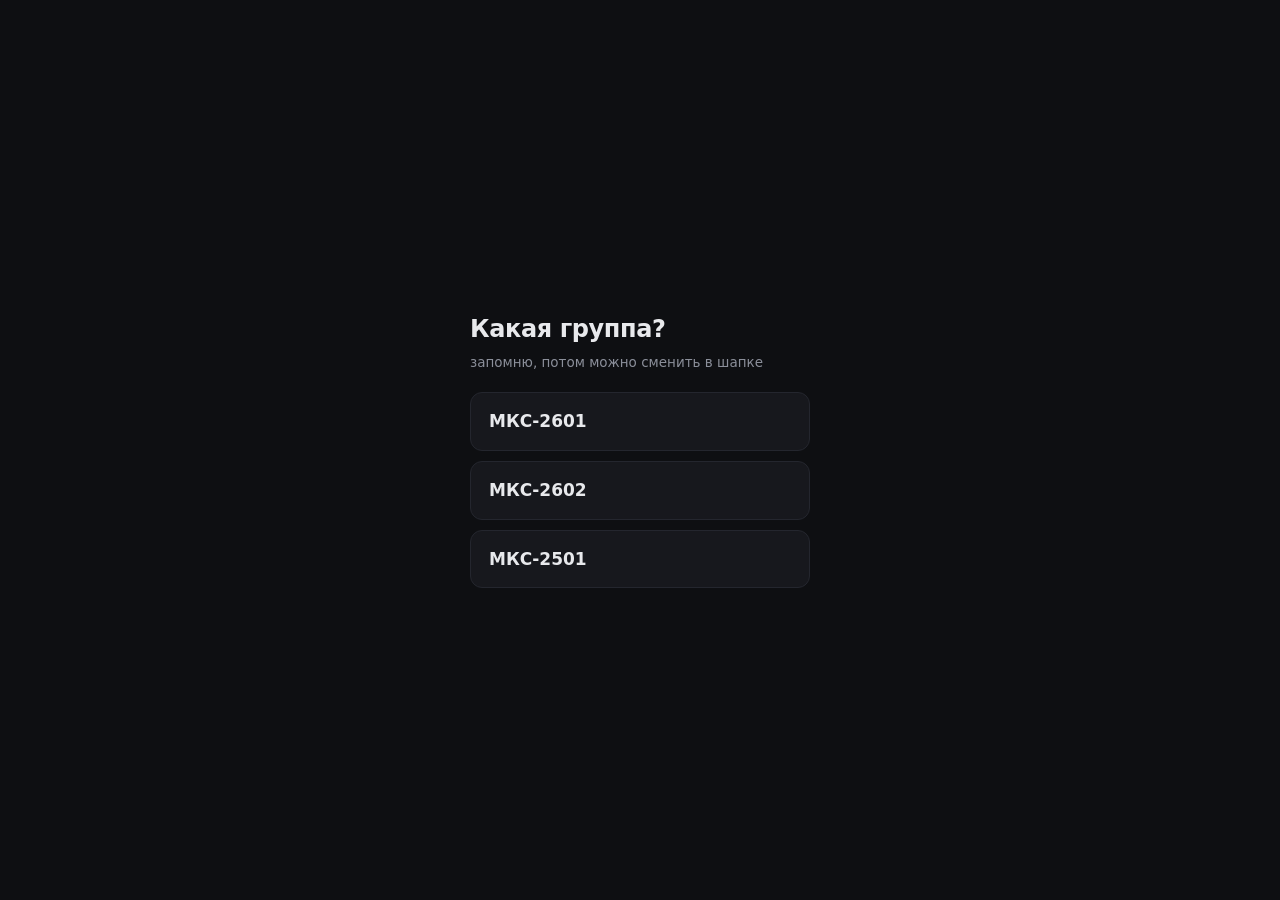
==== public/index.html @ 06c10c09 "feat: Add AITU schedule site with corpus maps and group data Static schedule viewer for Astana IT Un" ====
<!doctype html>
<html lang="ru">
<head>
<meta charset="utf-8">
<meta name="viewport" content="width=device-width, initial-scale=1, viewport-fit=cover">
<title>Расписание</title>
<link rel="stylesheet" href="style.css">
</head>
<body>

<div class="gate" id="gate" hidden>
  <div class="gate__box">
    <h1 class="gate__title">Какая группа?</h1>
    <p class="gate__sub">запомню, потом можно сменить в шапке</p>
    <div class="gate__list" id="gateList"></div>
  </div>
</div>

<header class="head">
  <div class="head__row">
    <div>
      <h1 class="head__title" id="title">Расписание</h1>
      <p class="head__sub" id="subtitle"></p>
    </div>
    <div class="head__actions">
      <select class="head__group" id="groupPick" title="Группа" hidden></select>
      <button class="head__btn" id="viewToggle" title="Сетка или список">список</button>
      <button class="head__btn" id="ics" title="Скачать .ics для Google Календаря">календарь</button>
      <button class="head__btn" id="openMap" title="Карта корпуса">карта</button>
    </div>
  </div>
  <p class="head__meta" id="meta"></p>
</header>

<div class="now" id="now" hidden></div>

<nav class="days" id="days"></nav>

<main class="list" id="list"></main>
<main class="grid" id="grid" hidden></main>

<div class="det" id="det" hidden>
  <div class="det__card">
    <div class="det__when" id="detWhen"></div>
    <h2 class="det__name" id="detName"></h2>
    <p class="det__meta" id="detMeta"></p>
    <div class="det__actions">
      <button class="head__btn" id="detMap" hidden>показать на карте</button>
      <button class="head__btn" id="detClose">закрыть</button>
    </div>
  </div>
</div>

<footer class="foot">
  <span id="footNote"></span>
  <span id="footLinks"><a href="https://yuujiso.github.io/aitumap/" target="_blank" rel="noopener">карта</a></span>
</footer>

<div class="sheet" id="sheet" hidden>
  <div class="sheet__bar">
    <div class="sheet__room" id="sheetRoom">—</div>
    <button class="sheet__close" id="closeMap" title="Закрыть">×</button>
  </div>
  <div class="sheet__segs">
    <div class="segs" id="blocks"></div>
    <div class="segs" id="floors"></div>
  </div>
  <div class="sheet__map" id="mapHost"></div>
  <div class="sheet__hint" id="mapHint">колесо — зум, перетаскивание — сдвиг, двойной клик — сброс</div>
</div>

<script type="module" src="app.js"></script>
</body>
</html>
---- public/style.css ----
:root {
  --bg: #0e0f12;
  --card: #17181d;
  --card-hi: #1d1f26;
  --line: #24262e;
  --text: #e8e9ec;
  --dim: #8b8f9a;
  --blue: #4c8dff;
  --blue-bg: #16233d;
  --green: #35c07f;
  --green-bg: #10291f;
  --accent: #ffb057;
}

* { box-sizing: border-box; }

html, body {
  margin: 0;
  background: var(--bg);
  color: var(--text);
  font: 15px/1.45 -apple-system, "Segoe UI", Roboto, Inter, system-ui, sans-serif;
  -webkit-font-smoothing: antialiased;
}
body { padding-bottom: 40px; }

.head { padding: 22px 18px 14px; max-width: 760px; margin: 0 auto; }
.head__row { display: flex; align-items: flex-start; justify-content: space-between; gap: 12px; }
.head__title { margin: 0; font-size: 26px; font-weight: 650; letter-spacing: -0.4px; }
.head__sub { margin: 2px 0 0; color: var(--dim); font-size: 14px; }
.head__meta { margin: 12px 0 0; color: #6d717c; font-size: 12.5px; }
.head__map {
  flex: none;
  background: var(--card); color: var(--text);
  border: 1px solid var(--line); border-radius: 10px;
  padding: 8px 14px; font: inherit; font-size: 13px; cursor: pointer;
}
.head__map:hover { background: var(--card-hi); }

.now {
  max-width: 760px; margin: 0 auto 4px; padding: 10px 14px;
  background: linear-gradient(90deg, rgba(255,176,87,.13), rgba(255,176,87,.03));
  border-left: 2px solid var(--accent);
  color: #f0d5b4; font-size: 13.5px;
}
.now b { color: #fff; font-weight: 600; }

.days {
  position: sticky; top: 0; z-index: 5;
  display: flex; gap: 6px; padding: 12px 18px; overflow-x: auto;
  background: rgba(14,15,18,.92); backdrop-filter: blur(10px);
  border-bottom: 1px solid var(--line);
  max-width: 760px; margin: 0 auto; scrollbar-width: none;
}
.days::-webkit-scrollbar { display: none; }
.day {
  flex: none; border: 1px solid var(--line); background: transparent;
  color: var(--dim); border-radius: 9px; padding: 7px 14px;
  font: inherit; font-size: 13.5px; cursor: pointer; position: relative;
}
.day:hover { color: var(--text); }
.day.is-active { background: var(--text); color: #0e0f12; border-color: var(--text); font-weight: 600; }
.day.is-today::after {
  content: ""; position: absolute; top: 5px; right: 6px;
  width: 5px; height: 5px; border-radius: 50%; background: var(--accent);
}
.day.is-active.is-today::after { background: #0e0f12; }

.list { max-width: 760px; margin: 0 auto; padding: 14px 18px 0; }

.lesson {
  display: grid; grid-template-columns: 58px 1fr; gap: 14px;
  padding: 14px 0; border-bottom: 1px solid var(--line);
}
.lesson:last-child { border-bottom: 0; }
.lesson.is-now .lesson__body { box-shadow: -14px 0 0 -12px var(--accent); }
.lesson__time { padding-top: 2px; }
.lesson__from { font-size: 16px; font-variant-numeric: tabular-nums; }
.lesson__to { font-size: 12.5px; color: #6d717c; font-variant-numeric: tabular-nums; }
.lesson__body { background: var(--card); border: 1px solid var(--line); border-radius: 12px; padding: 12px 14px; }
.lesson__top { display: flex; align-items: center; gap: 10px; justify-content: space-between; }
.lesson__code { color: #6d717c; font-size: 12px; overflow: hidden; text-overflow: ellipsis; white-space: nowrap; }
.lesson__name { margin: 6px 0 8px; font-size: 15.5px; font-weight: 550; line-height: 1.3; }
.lesson__meta { display: flex; flex-wrap: wrap; gap: 4px 16px; color: var(--dim); font-size: 12.5px; }

.chip { flex: none; border: 0; font: inherit; font-size: 12.5px; border-radius: 7px; padding: 4px 9px; white-space: nowrap; }
.chip--room { background: var(--blue-bg); color: var(--blue); cursor: pointer; }
.chip--room:hover { background: #1c2c4d; }
.chip--online { background: var(--green-bg); color: var(--green); }

.empty { color: var(--dim); padding: 30px 0; text-align: center; }

.foot {
  max-width: 760px; margin: 26px auto 0; padding: 0 18px;
  display: flex; justify-content: space-between; gap: 12px;
  color: #5c6069; font-size: 12px;
}
.foot a { color: #5c6069; }

/* ---------------------------- map sheet ---------------------------- */

.sheet { position: fixed; inset: 0; z-index: 20; background: #0b0c0f; display: flex; flex-direction: column; }
.sheet[hidden] { display: none; }

.sheet__bar { display: flex; align-items: center; gap: 12px; padding: 12px 16px 8px; }
.sheet__room { font-size: 15px; font-weight: 600; color: var(--blue); font-variant-numeric: tabular-nums; }
.sheet__close {
  margin-left: auto; border: 0; background: transparent; color: var(--dim);
  font-size: 26px; line-height: 1; cursor: pointer; padding: 0 4px;
}
.sheet__close:hover { color: var(--text); }

.sheet__segs {
  display: flex; gap: 10px; flex-wrap: wrap;
  padding: 0 16px 12px; border-bottom: 1px solid var(--line);
}
.segs { display: flex; gap: 4px; background: #131419; border: 1px solid var(--line); border-radius: 10px; padding: 3px; }
.seg {
  border: 0; background: transparent; color: var(--dim);
  border-radius: 7px; padding: 6px 11px; font: inherit; font-size: 13px; cursor: pointer; white-space: nowrap;
}
.seg:hover { color: var(--text); }
.seg.is-active { background: var(--text); color: #0b0c0f; font-weight: 600; }

.sheet__map { flex: 1; min-height: 0; overflow: hidden; touch-action: none; }
.sheet__map svg { width: 100%; height: 100%; display: block; cursor: grab; }
.sheet__map svg.is-panning { cursor: grabbing; }
.sheet__hint { padding: 9px 16px; color: #5c6069; font-size: 11.5px; border-top: 1px solid var(--line); }

/* ----------------------------- svg theme ----------------------------- */

.sheet__map svg > path { fill: #101116; }
.map-bg, .bg { fill: #15161b; stroke: #2b2e37; stroke-width: .8; }

.map-groups-walls polyline, .map-groups-walls path,
.map-groups-walls polygon, .map-groups-walls rect, .map-groups-walls line {
  fill: #1b1d23; stroke: #33363f; stroke-width: .5;
}
.map-groups-rooms polyline, .map-groups-rooms polygon, .map-groups-rooms line,
.map-groups-rooms-vk polyline, .map-groups-rooms-vk polygon {
  fill: #1e2027; stroke: #3a3e49; stroke-width: .6;
}
.map-groups-rooms path, .map-groups-rooms-vk path { fill: #8b909c; stroke: none; }

.map-groups-techs polyline, .map-groups-techs polygon,
.map-groups-wcs polyline, .map-groups-wcs polygon,
.map-groups-escapes polyline, .map-groups-escapes polygon,
.map-groups-gym polyline, .map-groups-gym polygon,
.map-groups-stairs polyline, .map-groups-stairs polygon,
.map-groups-stairs-fill polyline, .map-groups-stairs-fill polygon,
.map-groups-coworking-atameken polyline, .map-groups-coworking-atameken polygon {
  fill: #16181d; stroke: #2b2e37; stroke-width: .5;
}
.map-groups-techs path, .map-groups-wcs path, .map-groups-escapes path,
.map-groups-gym path, .map-groups-coworking-atameken path { fill: #4a4e58; }
.map-groups-gym-pole path, .map-groups-gym-pole polygon, .map-groups-gym-pole line {
  fill: none; stroke: #2b2e37; stroke-width: .6;
}
.map-groups-void polyline, .map-groups-void polygon, .map-groups-void path,
.map-groups-void rect, .map-groups-void line {
  fill: #0b0c0f; stroke: #24262e; stroke-width: .5;
}
.map-groups-wcs-icon path:nth-child(1),
.map-groups-techs-icon path:nth-child(1) { fill: #2a3d5c; }
.map-groups-escapes-icon path:nth-child(1) { fill: #1e4033; }
.map-groups-wcs-icon path:nth-child(2),
.map-groups-techs-icon path:nth-child(2),
.map-groups-escapes-icon path:nth-child(2) { fill: #9aa0ac; }
.map-groups-stairs g path:nth-child(1),
.map-groups-stairs-fill g path:nth-child(1) { fill: #2a3d5c; }
.map-groups-stairs g path:nth-child(2),
.map-groups-stairs-fill g path:nth-child(2) { fill: #9aa0ac; }

.map-label, .map-label-huge, .label, .label-huge, .label-white { fill: #3d414a; stroke: none; }

[data-name].is-target polyline,
[data-name].is-target polygon { fill: var(--blue); stroke: #9dc0ff; stroke-width: 1.2; }
[data-name].is-target path { fill: #fff; }

/* pin */
.pin { pointer-events: none; }
.pin__body { fill: var(--accent); stroke: #6b3d05; stroke-width: .7; }
.pin__dot { fill: #2a1a05; }
.pin__pulse { fill: var(--accent); opacity: .35; transform-origin: 0 0; animation: pulse 1.8s ease-out infinite; }
@keyframes pulse {
  0% { transform: scale(.5); opacity: .5; }
  70% { transform: scale(2.6); opacity: 0; }
  100% { transform: scale(2.6); opacity: 0; }
}
@media (prefers-reduced-motion: reduce) { .pin__pulse { animation: none; } }

@media (max-width: 520px) {
  .lesson { grid-template-columns: 50px 1fr; gap: 10px; }
  .head__title { font-size: 22px; }
}

/* --------------------------- header actions --------------------------- */

.head__actions {
  display: flex; align-items: center; gap: 8px;
  flex-wrap: wrap; justify-content: flex-end; min-width: 0;
}
.head__btn {
  background: var(--card); color: var(--text); text-decoration: none;
  border: 1px solid var(--line); border-radius: 10px;
  padding: 8px 14px; font: inherit; font-size: 13px; cursor: pointer;
}
.head__btn:hover { background: var(--card-hi); }
.head__group {
  background: var(--card); color: var(--text);
  border: 1px solid var(--line); border-radius: 10px;
  padding: 8px 10px; font: inherit; font-size: 13px; cursor: pointer;
}

/* ------------------------------- admin ------------------------------- */

.admin .head__meta code { color: var(--dim); }
.adm { max-width: 1180px; margin: 0 auto; padding: 0 18px 60px; }
.adm__bar {
  position: sticky; top: 0; z-index: 4;
  display: flex; align-items: center; gap: 8px; flex-wrap: wrap;
  padding: 12px 0; margin-bottom: 8px;
  background: rgba(14,15,18,.94); backdrop-filter: blur(10px);
  border-bottom: 1px solid var(--line);
}
.adm__spacer { flex: 1; }
.adm__select {
  background: var(--card); color: var(--text); border: 1px solid var(--line);
  border-radius: 10px; padding: 8px 10px; font: inherit; font-size: 13px; min-width: 190px;
}
.adm__danger { color: #ff8f8f; }
.adm__dirty { color: var(--accent); font-size: 12.5px; }

.adm__grid { display: grid; grid-template-columns: repeat(auto-fit, minmax(230px, 1fr)); gap: 10px; margin: 10px 0; }
.adm__field { display: flex; flex-direction: column; gap: 4px; font-size: 12px; color: var(--dim); }
.adm__field input, .adm__row input {
  background: var(--card); color: var(--text); border: 1px solid var(--line);
  border-radius: 8px; padding: 8px 10px; font: inherit; font-size: 13.5px; min-width: 0;
}
.adm__field input:focus, .adm__row input:focus { outline: 1px solid var(--blue); border-color: var(--blue); }
.adm__check { display: inline-flex; align-items: center; gap: 7px; color: var(--dim); font-size: 13px; margin: 6px 0 14px; }
.adm__check--tight { margin: 0; white-space: nowrap; }

.adm__day { border-top: 1px solid var(--line); padding: 14px 0; }
.adm__h2 { margin: 0 0 10px; font-size: 15px; font-weight: 600; }
.adm__count { color: var(--dim); font-weight: 400; font-size: 13px; }
.adm__row { display: flex; gap: 6px; align-items: center; margin-bottom: 6px; flex-wrap: nowrap; }
.adm__row input { min-width: 0; }
.adm__t { width: 68px; flex: 0 0 68px; font-variant-numeric: tabular-nums; }
.adm__room { width: 118px; flex: 0 0 118px; font-variant-numeric: tabular-nums; }
.adm__grow { flex: 1 1 200px; }
.adm__row > input:not(.adm__t):not(.adm__room):not(.adm__grow) { flex: 1 1 130px; }
.adm__row input:disabled { opacity: .4; }
@media (max-width: 900px) { .adm__row { flex-wrap: wrap; } }
.adm__x {
  border: 1px solid var(--line); background: transparent; color: var(--dim);
  border-radius: 8px; width: 32px; height: 34px; font-size: 18px; line-height: 1; cursor: pointer; flex: none;
}
.adm__x:hover { color: #ff8f8f; border-color: #4a2b2b; }

.adm__out { border-top: 1px solid var(--line); padding-top: 16px; margin-top: 10px; }
.adm__note { color: var(--dim); font-size: 12.5px; margin: 0 0 10px; }
.adm__out summary { cursor: pointer; color: var(--dim); font-size: 13px; padding: 6px 0; }
.adm__pre {
  background: #101116; border: 1px solid var(--line); border-radius: 10px;
  padding: 12px; overflow: auto; max-height: 320px;
  font: 12px/1.5 ui-monospace, SFMono-Regular, Consolas, monospace; color: #9aa0ac;
}

/* --------------------------- group gate --------------------------- */

.gate {
  position: fixed; inset: 0; z-index: 30;
  display: flex; align-items: center; justify-content: center;
  padding: 24px; background: var(--bg);
}
.gate[hidden] { display: none; }
.gate__box { width: 100%; max-width: 340px; }
.gate__title { margin: 0; font-size: 24px; font-weight: 650; letter-spacing: -0.4px; }
.gate__sub { margin: 6px 0 20px; color: var(--dim); font-size: 13.5px; }
.gate__list { display: flex; flex-direction: column; gap: 10px; }
.gate__pick {
  background: var(--card); color: var(--text);
  border: 1px solid var(--line); border-radius: 12px;
  padding: 16px 18px; font: inherit; font-size: 17px; font-weight: 550;
  text-align: left; cursor: pointer;
}
.gate__pick:hover { background: var(--card-hi); border-color: #33363f; }
.gate__pick:active { transform: translateY(1px); }

/* ------------------------------- 404 ------------------------------- */

.nf {
  min-height: 100dvh; margin: 0; padding: 24px;
  display: flex; align-items: center; justify-content: center;
}
.nf__box { width: 100%; max-width: 380px; text-align: center; }
.nf__code {
  margin: 0; font-size: 34px; font-weight: 650; letter-spacing: -0.6px;
  color: var(--blue); font-variant-numeric: tabular-nums;
}
.nf__sub { margin: 8px 0 26px; color: var(--dim); font-size: 14px; }
.nf__map { width: 100%; height: auto; display: block; }
.nf__blocks rect { fill: #1e2027; stroke: #3a3e49; stroke-width: 1; }
.nf__labels text {
  fill: #6d717c; font: 600 15px/1 -apple-system, "Segoe UI", Roboto, sans-serif;
  text-anchor: middle; letter-spacing: .5px;
}
.nf__ghost { fill: none; stroke: #3a3e49; stroke-width: 1.2; stroke-dasharray: 5 5; opacity: .8; }
.nf__ghostLabel {
  fill: #454952; font: 600 14px/1 -apple-system, "Segoe UI", Roboto, sans-serif;
  text-anchor: middle; letter-spacing: .5px;
}
.nf__note { margin: 14px 0 26px; color: #5c6069; font-size: 12.5px; }
.nf__back {
  display: inline-block; color: var(--text); text-decoration: none;
  background: var(--card); border: 1px solid var(--line); border-radius: 10px;
  padding: 10px 18px; font-size: 14px;
}
.nf__back:hover { background: var(--card-hi); }

/* ------------------------------ touch ------------------------------ */

/* Fingers need about 44px. The sheet controls were sized for a mouse. */
.sheet__close { width: 44px; height: 44px; display: grid; place-items: center; }
.seg { min-height: 38px; }
.day { min-height: 38px; }

@media (max-width: 560px) {
  /* The actions row does not fit beside the title at 375px, so give it its
     own line instead of letting it push the document 36px wide. */
  .head__row { flex-wrap: wrap; }
  .head__actions { width: 100%; justify-content: flex-start; }
  .head__group { flex: 1 1 auto; }

  .chip { padding: 7px 11px; }
  .sheet__segs { gap: 8px; }
  .seg { padding: 8px 12px; }
  .sheet__hint { font-size: 11px; padding: 8px 16px; }
}

/* ------------------------------- grid ------------------------------- */

.grid {
  max-width: 760px;
  margin: 0 auto;
  padding: 12px 12px 0;
  display: grid;
  grid-template-columns: 42px repeat(6, minmax(0, 1fr));
  grid-auto-rows: 52px;
  gap: 3px;
}
.grid[hidden] { display: none; }

.g__corner { grid-row: 1; }
.g__day {
  display: grid; place-items: center;
  font-size: 13px; font-weight: 600; color: var(--dim);
  border-bottom: 1px solid var(--line);
  position: sticky; top: 0; z-index: 2;
  background: var(--bg);
}
.g__day.is-today { color: var(--accent); }
.g__time {
  display: grid; place-items: start center;
  padding-top: 3px;
  font-size: 11.5px; color: #6d717c;
  font-variant-numeric: tabular-nums;
}

.g__cell {
  display: flex; flex-direction: column; justify-content: center; gap: 3px;
  border: 0; border-left: 2px solid var(--blue);
  background: var(--blue-bg); color: var(--text);
  border-radius: 8px; padding: 6px 7px;
  font: inherit; text-align: left; cursor: pointer; overflow: hidden;
}
.g__cell:hover { filter: brightness(1.25); }
.g__cell.is-online { border-left-color: var(--green); background: var(--green-bg); }
.g__cell.is-now { outline: 2px solid var(--accent); outline-offset: -2px; }
.g__abbr {
  font-size: 12.5px; font-weight: 600; line-height: 1.15;
  overflow: hidden; text-overflow: ellipsis; white-space: nowrap;
}
.g__room {
  font-size: 10.5px; color: var(--blue); font-variant-numeric: tabular-nums;
  overflow: hidden; text-overflow: ellipsis; white-space: nowrap;
}
.g__cell.is-online .g__room { color: var(--green); }

@media (max-width: 560px) {
  .grid { grid-template-columns: 34px repeat(6, minmax(0, 1fr)); gap: 2px; padding: 10px 8px 0; grid-auto-rows: 50px; }
  .g__abbr { font-size: 11px; }
  .g__room { font-size: 9.5px; }
  .g__cell { padding: 5px; border-radius: 6px; }
  .g__time { font-size: 10px; }
}

/* ------------------------------ detail ------------------------------ */

.det {
  position: fixed; inset: 0; z-index: 25;
  display: flex; align-items: flex-end; justify-content: center;
  background: rgba(0,0,0,.55); padding: 16px;
}
.det[hidden] { display: none; }
.det__card {
  width: 100%; max-width: 420px;
  background: var(--card); border: 1px solid var(--line);
  border-radius: 14px; padding: 18px;
}
.det__when { color: var(--dim); font-size: 13px; font-variant-numeric: tabular-nums; }
.det__name { margin: 4px 0 8px; font-size: 18px; font-weight: 600; line-height: 1.25; }
.det__meta { margin: 0 0 16px; color: var(--dim); font-size: 13px; }
.det__actions { display: flex; gap: 8px; }
.det__actions .head__btn { flex: 1; min-height: 42px; }
@media (min-width: 561px) { .det { align-items: center; } }

/* display:flex beats the hidden attribute, same trap as the map sheet. */
.days[hidden] { display: none; }

@media (max-width: 560px) {
  /* The grid is the point of the screen; the header should not eat a third
     of it. Year and building move into the tooltip. */
  .head { padding: 16px 18px 10px; }
  .head__meta { margin-top: 9px; font-size: 12px; }
  .head__title { font-size: 20px; }
  .head__sub { font-size: 12.5px; }
  .head__btn { padding: 7px 11px; font-size: 12.5px; }
  .head__group { padding: 7px 8px; font-size: 12.5px; }
  .grid { grid-auto-rows: 48px; }
}

/* A room in another building has no floor plan: no map affordance. */
.chip--far { background: transparent; color: var(--dim); border: 1px dashed var(--line); }
.g__cell.is-far { opacity: .78; }
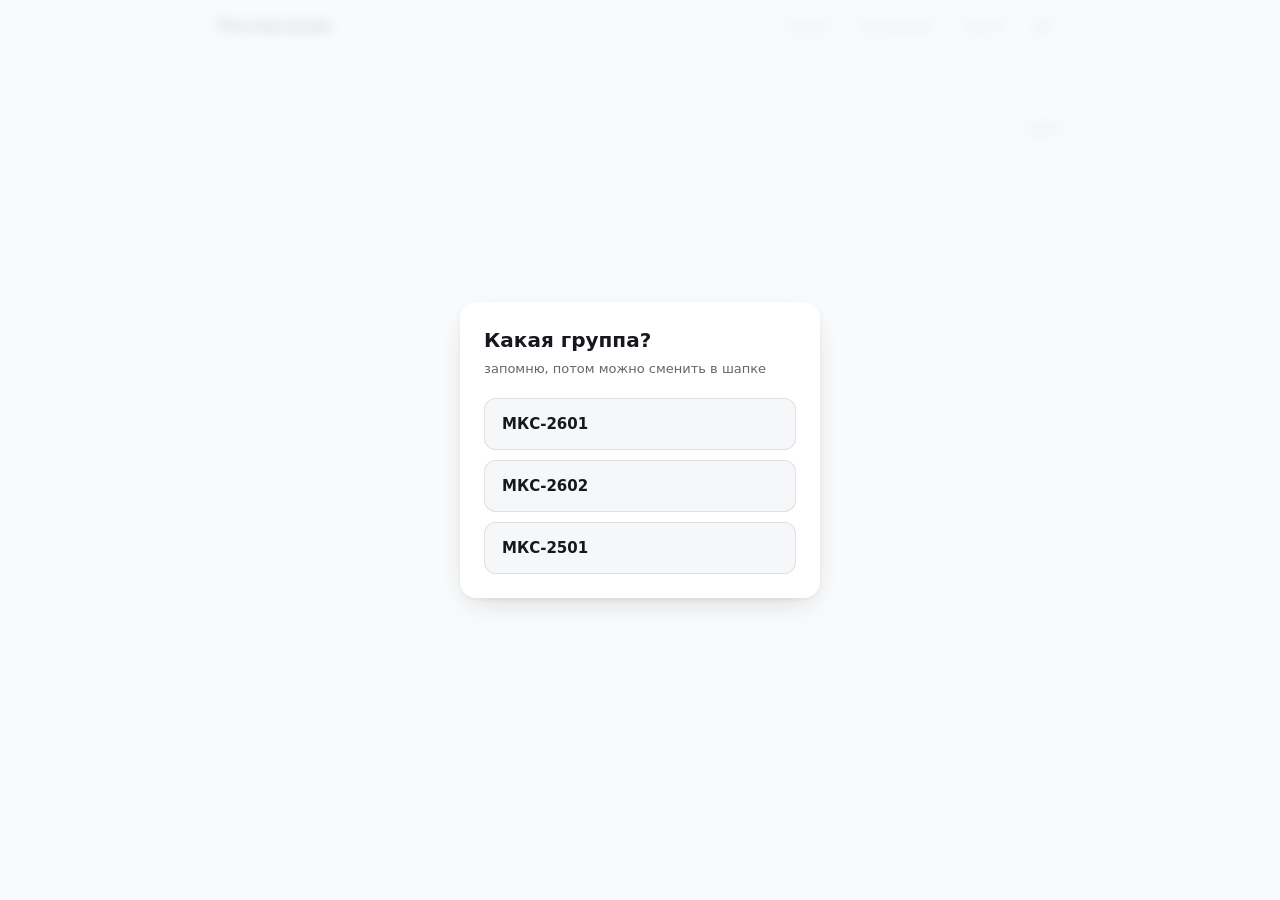
==== commit d4dcee7c: "feat(style): Restyle in the roadrage look with a light theme" ====
--- a/public/index.html
+++ b/public/index.html
@@ -3,7 +3,17 @@
 <head>
 <meta charset="utf-8">
 <meta name="viewport" content="width=device-width, initial-scale=1, viewport-fit=cover">
+<meta name="color-scheme" content="light dark">
 <title>Расписание</title>
+<script>
+(function () {
+  try {
+    var t = localStorage.getItem("schedule.theme") || "system";
+    if (t === "system") t = matchMedia("(prefers-color-scheme: dark)").matches ? "dark" : "light";
+    document.documentElement.dataset.theme = t;
+  } catch (e) {}
+})();
+</script>
 <link rel="stylesheet" href="style.css">
 </head>
 <body>
@@ -18,7 +28,7 @@
 
 <header class="head">
   <div class="head__row">
-    <div>
+    <div class="head__heading">
       <h1 class="head__title" id="title">Расписание</h1>
       <p class="head__sub" id="subtitle"></p>
     </div>
@@ -27,6 +37,7 @@
       <button class="head__btn" id="viewToggle" title="Сетка или список">список</button>
       <button class="head__btn" id="ics" title="Скачать .ics для Google Календаря">календарь</button>
       <button class="head__btn" id="openMap" title="Карта корпуса">карта</button>
+      <button class="head__btn" id="themeToggle" title="Тема" aria-label="Тема"></button>
     </div>
   </div>
   <p class="head__meta" id="meta"></p>
@@ -69,6 +80,7 @@
   <div class="sheet__hint" id="mapHint">колесо — зум, перетаскивание — сдвиг, двойной клик — сброс</div>
 </div>
 
+<script type="module" src="theme.js"></script>
 <script type="module" src="app.js"></script>
 </body>
 </html>
--- a/public/style.css
+++ b/public/style.css
@@ -1,145 +1,484 @@
+/* ============================== fonts ============================== */
+
+@font-face {
+  font-family: "Inter";
+  src: url("/fonts/Inter.woff2") format("woff2");
+  font-weight: 100 900;
+  font-style: normal;
+  font-display: swap;
+  unicode-range: U+0000-00FF, U+0131, U+0152-0153, U+02BB-02BC, U+02C6, U+02DA, U+02DC,
+    U+0304, U+0308, U+0329, U+2000-206F, U+20AC, U+2122, U+2191, U+2193, U+2212, U+2215,
+    U+FEFF, U+FFFD;
+}
+@font-face {
+  font-family: "Inter";
+  src: url("/fonts/Inter-cyr.woff2") format("woff2");
+  font-weight: 100 900;
+  font-style: normal;
+  font-display: swap;
+  unicode-range: U+0301, U+0400-045F, U+0490-0491, U+04B0-04B1, U+2116;
+}
+@font-face {
+  font-family: "JetBrains Mono";
+  src: url("/fonts/JetBrainsMono.woff2") format("woff2");
+  font-weight: 100 900;
+  font-style: normal;
+  font-display: swap;
+  unicode-range: U+0000-00FF, U+0131, U+0152-0153, U+02BB-02BC, U+02C6, U+02DA, U+02DC,
+    U+0304, U+0308, U+0329, U+2000-206F, U+20AC, U+2122, U+2193, U+2215,
+    U+20AC, U+2122, U+2193, U+225F, U+FEFF, U+FFFD;
+}
+@font-face {
+  font-family: "JetBrains Mono";
+  src: url("/fonts/JetBrainsMono-cyr.woff2") format("woff2");
+  font-weight: 100 900;
+  font-style: normal;
+  font-display: swap;
+  unicode-range: U+0301, U+0400-045F, U+0490-0491, U+04B0-04B1, U+2116;
+}
+
+/* ============================== tokens ============================== */
+
 :root {
-  --bg: #0e0f12;
-  --card: #17181d;
-  --card-hi: #1d1f26;
-  --line: #24262e;
-  --text: #e8e9ec;
-  --dim: #8b8f9a;
-  --blue: #4c8dff;
-  --blue-bg: #16233d;
-  --green: #35c07f;
-  --green-bg: #10291f;
-  --accent: #ffb057;
-}
+  --font-sans: "Inter", -apple-system, "Segoe UI", Roboto, system-ui, sans-serif;
+  --font-mono: "JetBrains Mono", ui-monospace, "Cascadia Mono", Consolas, monospace;
+}
+
+/* dark is the baseline; light overrides below */
+:root {
+  --bg: oklch(18% .004 265);
+  --sidebar: oklch(16% .004 265);
+  --surface: oklch(21.5% .005 265);
+  --raised: oklch(24.5% .006 265);
+  --inset: oklch(19% .004 265);
+  --hover: oklch(28% .007 265);
+  --line: oklch(31% .006 265);
+  --line-strong: oklch(56% .008 265);
+  --ink: oklch(96.5% .003 265);
+  --ink-2: oklch(80% .006 265);
+  --ink-3: oklch(70% .008 265);
+  --ink-4: oklch(50% .008 265);
+  --accent: oklch(82% .15 165);
+  --accent-ink: oklch(84% .13 165);
+  --on-accent: oklch(20% .03 165);
+  --warn: oklch(80% .15 75);
+  --warn-ink: oklch(84% .13 80);
+  --blue: oklch(74% .135 258);
+  --grid-dot: oklch(28% .005 265);
+  --shadow-card: 0 0 #0000;
+  --shadow-pop: 0 16px 40px -16px oklch(0% 0 0/.7), 0 0 0 1px oklch(34% .006 265);
+}
+
+[data-theme="light"] {
+  --bg: oklch(98.5% .002 265);
+  --sidebar: oklch(96.5% .003 265);
+  --surface: oklch(100% 0 0);
+  --raised: oklch(97.5% .003 265);
+  --inset: oklch(98.2% .002 265);
+  --hover: oklch(95% .004 265);
+  --line: oklch(91% .005 265);
+  --line-strong: oklch(62% .01 265);
+  --ink: oklch(21% .01 265);
+  --ink-2: oklch(40% .012 265);
+  --ink-3: oklch(51% .012 265);
+  --ink-4: oklch(72% .008 265);
+  --accent: oklch(60% .12 165);
+  --accent-ink: oklch(50% .1 165);
+  --on-accent: oklch(20% .03 165);
+  --warn: oklch(64% .14 65);
+  --warn-ink: oklch(50% .11 60);
+  --blue: oklch(45% .165 258);
+  --grid-dot: oklch(88% .004 265);
+  --shadow-card: 0 1px 2px oklch(20% .02 265/.04);
+  --shadow-pop: 0 10px 30px -12px oklch(20% .02 265/.22), 0 2px 6px -2px oklch(20% .02 265/.08);
+}
+
+/* ============================== base ============================== */
 
 * { box-sizing: border-box; }
 
 html, body {
   margin: 0;
   background: var(--bg);
-  color: var(--text);
-  font: 15px/1.45 -apple-system, "Segoe UI", Roboto, Inter, system-ui, sans-serif;
+  color: var(--ink);
+  font: 14px/20px var(--font-sans);
   -webkit-font-smoothing: antialiased;
 }
 body { padding-bottom: 40px; }
 
-.head { padding: 22px 18px 14px; max-width: 760px; margin: 0 auto; }
-.head__row { display: flex; align-items: flex-start; justify-content: space-between; gap: 12px; }
-.head__title { margin: 0; font-size: 26px; font-weight: 650; letter-spacing: -0.4px; }
-.head__sub { margin: 2px 0 0; color: var(--dim); font-size: 14px; }
-.head__meta { margin: 12px 0 0; color: #6d717c; font-size: 12.5px; }
-.head__map {
+::selection { background: color-mix(in oklch, var(--accent) 25%, transparent); }
+
+button { font-family: inherit; }
+
+:focus-visible {
+  outline: 2px solid var(--accent);
+  outline-offset: 2px;
+}
+
+@media (prefers-reduced-motion: reduce) {
+  * { transition: none !important; }
+}
+
+/* ============================== header ============================== */
+
+.head {
+  position: sticky; top: 0; z-index: 10;
+  background: color-mix(in oklch, var(--bg) 90%, transparent);
+  backdrop-filter: blur(12px);
+  -webkit-backdrop-filter: blur(12px);
+  border-bottom: 1px solid var(--line);
+}
+.head__row {
+  max-width: 880px;
+  margin: 0 auto;
+  height: 52px;
+  display: flex;
+  align-items: center;
+  gap: 12px;
+  padding: 0 18px;
+}
+.head__title {
+  margin: 0;
+  font-size: 17px;
+  line-height: 24px;
+  font-weight: 600;
+  white-space: nowrap;
+  overflow: hidden;
+  text-overflow: ellipsis;
+}
+.head__sub {
+  margin: 0;
+  color: var(--ink-3);
+  font-size: 13px;
+  line-height: 18px;
+  white-space: nowrap;
+  overflow: hidden;
+  text-overflow: ellipsis;
+}
+.head__meta {
+  max-width: 880px;
+  margin: 6px auto 0;
+  padding: 0 18px 8px;
+  color: var(--ink-3);
+  font-size: 12px;
+  line-height: 16px;
+  font-family: var(--font-mono);
+  letter-spacing: .03em;
+  font-variant-numeric: tabular-nums;
+}
+.head__actions {
+  display: flex;
+  align-items: center;
+  gap: 6px;
+  margin-left: auto;
+  min-width: 0;
+  flex-wrap: wrap;
+  justify-content: flex-end;
+}
+.head__btn {
+  background: transparent;
+  color: var(--ink-2);
+  border: 0;
+  border-radius: 8px;
+  padding: 7px 12px;
+  font: inherit;
+  font-size: 13px;
+  line-height: 18px;
+  cursor: pointer;
+  text-decoration: none;
+  transition: background .15s, color .15s;
+  min-height: 38px;
+  display: inline-flex;
+  align-items: center;
+}
+.head__btn:hover { background: var(--hover); color: var(--ink); }
+.head__btn:active { transition-duration: .12s; }
+.head__btn:focus-visible { outline: 2px solid var(--accent); outline-offset: 2px; }
+.head__group {
+  background: var(--inset);
+  color: var(--ink);
+  border: 0;
+  border-radius: 8px;
+  box-shadow: inset 0 0 0 1px var(--line);
+  padding: 7px 10px;
+  font: inherit;
+  font-size: 13px;
+  cursor: pointer;
+  min-height: 38px;
+  max-width: 140px;
+}
+.head__group:focus-visible { outline: 2px solid var(--accent); outline-offset: 2px; }
+
+/* ============================== next-lesson banner ============================== */
+
+.now {
+  max-width: 880px;
+  margin: 12px auto 0;
+  padding: 10px 16px;
+  background: var(--surface);
+  border-radius: 16px;
+  box-shadow:
+    inset 3px 0 0 var(--accent),
+    inset 0 0 0 1px var(--line),
+    var(--shadow-card);
+  color: var(--ink-2);
+  font-size: 13px;
+  line-height: 18px;
+}
+.now b { color: var(--ink); font-weight: 600; }
+
+/* ============================== day tabs (segmented) ============================== */
+
+.days {
+  position: sticky; top: 52px; z-index: 5;
+  max-width: 880px;
+  margin: 12px auto 0;
+  padding: 0 18px;
+  overflow-x: auto;
+  scrollbar-width: none;
+}
+.days::-webkit-scrollbar { display: none; }
+
+.segs {
+  display: inline-flex;
+  gap: 2px;
+  background: var(--inset);
+  border-radius: 10px;
+  padding: 2px;
+  box-shadow: inset 0 0 0 1px var(--line);
+}
+.seg {
+  border: 0;
+  background: transparent;
+  color: var(--ink-3);
+  border-radius: 8px;
+  padding: 6px 12px;
+  font: inherit;
+  font-size: 13px;
+  line-height: 18px;
+  font-weight: 500;
+  cursor: pointer;
+  white-space: nowrap;
+  position: relative;
+  transition: background .15s, color .15s;
+}
+.seg:hover { background: var(--hover); color: var(--ink); }
+.seg:active { transition-duration: .12s; }
+.seg:focus-visible { outline: 2px solid var(--accent); outline-offset: 2px; }
+.seg.is-active {
+  background: var(--raised);
+  color: var(--ink);
+  font-weight: 600;
+  box-shadow: inset 0 0 0 1px var(--line);
+}
+[data-theme="light"] .seg.is-active { background: var(--surface); }
+
+/* today dot: 5px accent */
+.day.is-today::after {
+  content: "";
+  position: absolute;
+  top: 4px;
+  right: 5px;
+  width: 5px;
+  height: 5px;
+  border-radius: 50%;
+  background: var(--accent);
+}
+
+/* ============================== lesson list ============================== */
+
+.list {
+  max-width: 880px;
+  margin: 0 auto;
+  padding: 14px 18px 0;
+  display: flex;
+  flex-direction: column;
+  gap: 8px;
+}
+.lesson {
+  display: grid;
+  grid-template-columns: 62px 1fr;
+  gap: 14px;
+  align-items: start;
+}
+.lesson__time { padding-top: 8px; text-align: right; }
+.lesson__from {
+  font-family: var(--font-mono);
+  font-size: 15px;
+  line-height: 20px;
+  color: var(--ink);
+  font-variant-numeric: tabular-nums;
+}
+.lesson__to {
+  font-family: var(--font-mono);
+  font-size: 12px;
+  line-height: 16px;
+  color: var(--ink-4);
+  font-variant-numeric: tabular-nums;
+}
+.lesson__body {
+  background: var(--surface);
+  border-radius: 16px;
+  padding: 12px 16px;
+  box-shadow: inset 0 0 0 1px var(--line), var(--shadow-card);
+  transition: box-shadow .15s;
+}
+.lesson.is-now .lesson__body {
+  box-shadow: inset 0 0 0 1px var(--accent), var(--shadow-card);
+}
+.lesson__top {
+  display: flex;
+  align-items: center;
+  gap: 10px;
+  justify-content: space-between;
+}
+.lesson__code {
+  font-family: var(--font-mono);
+  color: var(--ink-4);
+  font-size: 12px;
+  line-height: 16px;
+  letter-spacing: .03em;
+  font-variant-numeric: tabular-nums;
+  overflow: hidden;
+  text-overflow: ellipsis;
+  white-space: nowrap;
+}
+.lesson__name {
+  margin: 6px 0 8px;
+  font-size: 15px;
+  line-height: 20px;
+  font-weight: 600;
+  color: var(--ink);
+  line-height: 1.3;
+}
+.lesson__meta {
+  display: flex;
+  flex-wrap: wrap;
+  gap: 4px 16px;
+  color: var(--ink-3);
+  font-size: 13px;
+  line-height: 18px;
+}
+
+/* chips */
+.chip {
   flex: none;
-  background: var(--card); color: var(--text);
-  border: 1px solid var(--line); border-radius: 10px;
-  padding: 8px 14px; font: inherit; font-size: 13px; cursor: pointer;
-}
-.head__map:hover { background: var(--card-hi); }
-
-.now {
-  max-width: 760px; margin: 0 auto 4px; padding: 10px 14px;
-  background: linear-gradient(90deg, rgba(255,176,87,.13), rgba(255,176,87,.03));
-  border-left: 2px solid var(--accent);
-  color: #f0d5b4; font-size: 13.5px;
-}
-.now b { color: #fff; font-weight: 600; }
-
-.days {
-  position: sticky; top: 0; z-index: 5;
-  display: flex; gap: 6px; padding: 12px 18px; overflow-x: auto;
-  background: rgba(14,15,18,.92); backdrop-filter: blur(10px);
+  border: 0;
+  font-family: var(--font-mono);
+  font-size: 12px;
+  line-height: 16px;
+  font-variant-numeric: tabular-nums;
+  border-radius: 6px;
+  padding: 4px 9px;
+  white-space: nowrap;
+}
+.chip--room {
+  background: color-mix(in oklch, var(--accent) 14%, transparent);
+  color: var(--accent-ink);
+  cursor: pointer;
+  transition: background .15s;
+}
+.chip--room:hover { background: color-mix(in oklch, var(--accent) 22%, transparent); }
+.chip--online {
+  background: color-mix(in oklch, var(--blue) 14%, transparent);
+  color: var(--blue);
+}
+.chip--far {
+  background: transparent;
+  color: var(--ink-3);
+  box-shadow: inset 0 0 0 1px var(--line);
+  border: 1px dashed var(--line);
+}
+
+.empty { color: var(--ink-3); padding: 30px 0; text-align: center; }
+
+.foot {
+  max-width: 880px;
+  margin: 26px auto 0;
+  padding: 0 18px;
+  display: flex;
+  justify-content: space-between;
+  gap: 12px;
+  color: var(--ink-4);
+  font-size: 12px;
+  line-height: 16px;
+  font-variant-numeric: tabular-nums;
+}
+.foot a { color: var(--ink-3); }
+
+/* ============================== map sheet ============================== */
+
+.sheet {
+  position: fixed;
+  inset: 0;
+  z-index: 20;
+  background: var(--bg);
+  display: flex;
+  flex-direction: column;
+}
+.sheet[hidden] { display: none; }
+
+.sheet__bar {
+  display: flex;
+  align-items: center;
+  gap: 12px;
+  padding: 12px 16px 8px;
+}
+.sheet__room {
+  font-family: var(--font-mono);
+  font-size: 15px;
+  line-height: 20px;
+  font-weight: 600;
+  color: var(--accent-ink);
+  font-variant-numeric: tabular-nums;
+}
+.sheet__close {
+  margin-left: auto;
+  border: 0;
+  background: transparent;
+  color: var(--ink-3);
+  font-size: 26px;
+  line-height: 1;
+  cursor: pointer;
+  padding: 0 4px;
+  border-radius: 8px;
+  transition: background .15s, color .15s;
+}
+.sheet__close:hover { background: var(--hover); color: var(--ink); }
+.sheet__close:focus-visible { outline: 2px solid var(--accent); outline-offset: 2px; }
+
+.sheet__segs {
+  display: flex;
+  gap: 10px;
+  flex-wrap: wrap;
+  padding: 0 16px 12px;
   border-bottom: 1px solid var(--line);
-  max-width: 760px; margin: 0 auto; scrollbar-width: none;
-}
-.days::-webkit-scrollbar { display: none; }
-.day {
-  flex: none; border: 1px solid var(--line); background: transparent;
-  color: var(--dim); border-radius: 9px; padding: 7px 14px;
-  font: inherit; font-size: 13.5px; cursor: pointer; position: relative;
-}
-.day:hover { color: var(--text); }
-.day.is-active { background: var(--text); color: #0e0f12; border-color: var(--text); font-weight: 600; }
-.day.is-today::after {
-  content: ""; position: absolute; top: 5px; right: 6px;
-  width: 5px; height: 5px; border-radius: 50%; background: var(--accent);
-}
-.day.is-active.is-today::after { background: #0e0f12; }
-
-.list { max-width: 760px; margin: 0 auto; padding: 14px 18px 0; }
-
-.lesson {
-  display: grid; grid-template-columns: 58px 1fr; gap: 14px;
-  padding: 14px 0; border-bottom: 1px solid var(--line);
-}
-.lesson:last-child { border-bottom: 0; }
-.lesson.is-now .lesson__body { box-shadow: -14px 0 0 -12px var(--accent); }
-.lesson__time { padding-top: 2px; }
-.lesson__from { font-size: 16px; font-variant-numeric: tabular-nums; }
-.lesson__to { font-size: 12.5px; color: #6d717c; font-variant-numeric: tabular-nums; }
-.lesson__body { background: var(--card); border: 1px solid var(--line); border-radius: 12px; padding: 12px 14px; }
-.lesson__top { display: flex; align-items: center; gap: 10px; justify-content: space-between; }
-.lesson__code { color: #6d717c; font-size: 12px; overflow: hidden; text-overflow: ellipsis; white-space: nowrap; }
-.lesson__name { margin: 6px 0 8px; font-size: 15.5px; font-weight: 550; line-height: 1.3; }
-.lesson__meta { display: flex; flex-wrap: wrap; gap: 4px 16px; color: var(--dim); font-size: 12.5px; }
-
-.chip { flex: none; border: 0; font: inherit; font-size: 12.5px; border-radius: 7px; padding: 4px 9px; white-space: nowrap; }
-.chip--room { background: var(--blue-bg); color: var(--blue); cursor: pointer; }
-.chip--room:hover { background: #1c2c4d; }
-.chip--online { background: var(--green-bg); color: var(--green); }
-
-.empty { color: var(--dim); padding: 30px 0; text-align: center; }
-
-.foot {
-  max-width: 760px; margin: 26px auto 0; padding: 0 18px;
-  display: flex; justify-content: space-between; gap: 12px;
-  color: #5c6069; font-size: 12px;
-}
-.foot a { color: #5c6069; }
-
-/* ---------------------------- map sheet ---------------------------- */
-
-.sheet { position: fixed; inset: 0; z-index: 20; background: #0b0c0f; display: flex; flex-direction: column; }
-.sheet[hidden] { display: none; }
-
-.sheet__bar { display: flex; align-items: center; gap: 12px; padding: 12px 16px 8px; }
-.sheet__room { font-size: 15px; font-weight: 600; color: var(--blue); font-variant-numeric: tabular-nums; }
-.sheet__close {
-  margin-left: auto; border: 0; background: transparent; color: var(--dim);
-  font-size: 26px; line-height: 1; cursor: pointer; padding: 0 4px;
-}
-.sheet__close:hover { color: var(--text); }
-
-.sheet__segs {
-  display: flex; gap: 10px; flex-wrap: wrap;
-  padding: 0 16px 12px; border-bottom: 1px solid var(--line);
-}
-.segs { display: flex; gap: 4px; background: #131419; border: 1px solid var(--line); border-radius: 10px; padding: 3px; }
-.seg {
-  border: 0; background: transparent; color: var(--dim);
-  border-radius: 7px; padding: 6px 11px; font: inherit; font-size: 13px; cursor: pointer; white-space: nowrap;
-}
-.seg:hover { color: var(--text); }
-.seg.is-active { background: var(--text); color: #0b0c0f; font-weight: 600; }
-
+}
 .sheet__map { flex: 1; min-height: 0; overflow: hidden; touch-action: none; }
 .sheet__map svg { width: 100%; height: 100%; display: block; cursor: grab; }
 .sheet__map svg.is-panning { cursor: grabbing; }
-.sheet__hint { padding: 9px 16px; color: #5c6069; font-size: 11.5px; border-top: 1px solid var(--line); }
-
-/* ----------------------------- svg theme ----------------------------- */
-
-.sheet__map svg > path { fill: #101116; }
-.map-bg, .bg { fill: #15161b; stroke: #2b2e37; stroke-width: .8; }
+.sheet__hint {
+  padding: 9px 16px;
+  color: var(--ink-4);
+  font-size: 11.5px;
+  border-top: 1px solid var(--line);
+}
+
+/* ============================== svg map theme ============================== */
+
+/* dark baseline: current hexes converted to variables */
+.sheet__map svg > path { fill: var(--map-void); }
+.map-bg, .bg { fill: var(--map-bg); stroke: var(--map-line); stroke-width: .8; }
 
 .map-groups-walls polyline, .map-groups-walls path,
 .map-groups-walls polygon, .map-groups-walls rect, .map-groups-walls line {
-  fill: #1b1d23; stroke: #33363f; stroke-width: .5;
+  fill: var(--map-wall-fill); stroke: var(--map-wall-stroke); stroke-width: .5;
 }
 .map-groups-rooms polyline, .map-groups-rooms polygon, .map-groups-rooms line,
 .map-groups-rooms-vk polyline, .map-groups-rooms-vk polygon {
-  fill: #1e2027; stroke: #3a3e49; stroke-width: .6;
-}
-.map-groups-rooms path, .map-groups-rooms-vk path { fill: #8b909c; stroke: none; }
+  fill: var(--map-room-fill); stroke: var(--map-room-stroke); stroke-width: .6;
+}
+.map-groups-rooms path, .map-groups-rooms-vk path { fill: var(--map-room-text); stroke: none; }
 
 .map-groups-techs polyline, .map-groups-techs polygon,
 .map-groups-wcs polyline, .map-groups-wcs polygon,
@@ -148,39 +487,46 @@
 .map-groups-stairs polyline, .map-groups-stairs polygon,
 .map-groups-stairs-fill polyline, .map-groups-stairs-fill polygon,
 .map-groups-coworking-atameken polyline, .map-groups-coworking-atameken polygon {
-  fill: #16181d; stroke: #2b2e37; stroke-width: .5;
+  fill: var(--map-service-fill); stroke: var(--map-service-stroke); stroke-width: .5;
 }
 .map-groups-techs path, .map-groups-wcs path, .map-groups-escapes path,
-.map-groups-gym path, .map-groups-coworking-atameken path { fill: #4a4e58; }
+.map-groups-gym path, .map-groups-coworking-atameken path { fill: var(--map-service-text); }
 .map-groups-gym-pole path, .map-groups-gym-pole polygon, .map-groups-gym-pole line {
-  fill: none; stroke: #2b2e37; stroke-width: .6;
+  fill: none; stroke: var(--map-service-stroke); stroke-width: .6;
 }
 .map-groups-void polyline, .map-groups-void polygon, .map-groups-void path,
 .map-groups-void rect, .map-groups-void line {
-  fill: #0b0c0f; stroke: #24262e; stroke-width: .5;
+  fill: var(--map-void); stroke: var(--map-void-stroke); stroke-width: .5;
 }
 .map-groups-wcs-icon path:nth-child(1),
-.map-groups-techs-icon path:nth-child(1) { fill: #2a3d5c; }
-.map-groups-escapes-icon path:nth-child(1) { fill: #1e4033; }
+.map-groups-techs-icon path:nth-child(1) { fill: var(--map-icon-accent); }
+.map-groups-escapes-icon path:nth-child(1) { fill: var(--map-icon-green); }
 .map-groups-wcs-icon path:nth-child(2),
 .map-groups-techs-icon path:nth-child(2),
-.map-groups-escapes-icon path:nth-child(2) { fill: #9aa0ac; }
+.map-groups-escapes-icon path:nth-child(2) { fill: var(--map-icon-ink); }
 .map-groups-stairs g path:nth-child(1),
-.map-groups-stairs-fill g path:nth-child(1) { fill: #2a3d5c; }
+.map-groups-stairs-fill g path:nth-child(1) { fill: var(--map-icon-accent); }
 .map-groups-stairs g path:nth-child(2),
-.map-groups-stairs-fill g path:nth-child(2) { fill: #9aa0ac; }
-
-.map-label, .map-label-huge, .label, .label-huge, .label-white { fill: #3d414a; stroke: none; }
-
+.map-groups-stairs-fill g path:nth-child(2) { fill: var(--map-icon-ink); }
+
+.map-label, .map-label-huge, .label, .label-huge, .label-white {
+  fill: var(--map-label); stroke: none;
+}
+
+/* target room */
 [data-name].is-target polyline,
-[data-name].is-target polygon { fill: var(--blue); stroke: #9dc0ff; stroke-width: 1.2; }
-[data-name].is-target path { fill: #fff; }
+[data-name].is-target polygon {
+  fill: var(--accent);
+  stroke: var(--accent-ink);
+  stroke-width: 1.2;
+}
+[data-name].is-target path { fill: var(--on-accent); }
 
 /* pin */
 .pin { pointer-events: none; }
-.pin__body { fill: var(--accent); stroke: #6b3d05; stroke-width: .7; }
-.pin__dot { fill: #2a1a05; }
-.pin__pulse { fill: var(--accent); opacity: .35; transform-origin: 0 0; animation: pulse 1.8s ease-out infinite; }
+.pin__body { fill: var(--warn); stroke: color-mix(in oklch, var(--warn) 40%, oklch(0% 0 0)); stroke-width: .7; }
+.pin__dot { fill: color-mix(in oklch, var(--warn) 25%, oklch(0% 0 0)); }
+.pin__pulse { fill: var(--warn); opacity: .35; transform-origin: 0 0; animation: pulse 1.8s ease-out infinite; }
 @keyframes pulse {
   0% { transform: scale(.5); opacity: .5; }
   70% { transform: scale(2.6); opacity: 0; }
@@ -188,160 +534,173 @@
 }
 @media (prefers-reduced-motion: reduce) { .pin__pulse { animation: none; } }
 
-@media (max-width: 520px) {
-  .lesson { grid-template-columns: 50px 1fr; gap: 10px; }
-  .head__title { font-size: 22px; }
-}
-
-/* --------------------------- header actions --------------------------- */
-
-.head__actions {
-  display: flex; align-items: center; gap: 8px;
-  flex-wrap: wrap; justify-content: flex-end; min-width: 0;
-}
-.head__btn {
-  background: var(--card); color: var(--text); text-decoration: none;
-  border: 1px solid var(--line); border-radius: 10px;
-  padding: 8px 14px; font: inherit; font-size: 13px; cursor: pointer;
-}
-.head__btn:hover { background: var(--card-hi); }
-.head__group {
-  background: var(--card); color: var(--text);
-  border: 1px solid var(--line); border-radius: 10px;
-  padding: 8px 10px; font: inherit; font-size: 13px; cursor: pointer;
-}
-
-/* ------------------------------- admin ------------------------------- */
-
-.admin .head__meta code { color: var(--dim); }
-.adm { max-width: 1180px; margin: 0 auto; padding: 0 18px 60px; }
-.adm__bar {
-  position: sticky; top: 0; z-index: 4;
-  display: flex; align-items: center; gap: 8px; flex-wrap: wrap;
-  padding: 12px 0; margin-bottom: 8px;
-  background: rgba(14,15,18,.94); backdrop-filter: blur(10px);
-  border-bottom: 1px solid var(--line);
-}
-.adm__spacer { flex: 1; }
-.adm__select {
-  background: var(--card); color: var(--text); border: 1px solid var(--line);
-  border-radius: 10px; padding: 8px 10px; font: inherit; font-size: 13px; min-width: 190px;
-}
-.adm__danger { color: #ff8f8f; }
-.adm__dirty { color: var(--accent); font-size: 12.5px; }
-
-.adm__grid { display: grid; grid-template-columns: repeat(auto-fit, minmax(230px, 1fr)); gap: 10px; margin: 10px 0; }
-.adm__field { display: flex; flex-direction: column; gap: 4px; font-size: 12px; color: var(--dim); }
-.adm__field input, .adm__row input {
-  background: var(--card); color: var(--text); border: 1px solid var(--line);
-  border-radius: 8px; padding: 8px 10px; font: inherit; font-size: 13.5px; min-width: 0;
-}
-.adm__field input:focus, .adm__row input:focus { outline: 1px solid var(--blue); border-color: var(--blue); }
-.adm__check { display: inline-flex; align-items: center; gap: 7px; color: var(--dim); font-size: 13px; margin: 6px 0 14px; }
-.adm__check--tight { margin: 0; white-space: nowrap; }
-
-.adm__day { border-top: 1px solid var(--line); padding: 14px 0; }
-.adm__h2 { margin: 0 0 10px; font-size: 15px; font-weight: 600; }
-.adm__count { color: var(--dim); font-weight: 400; font-size: 13px; }
-.adm__row { display: flex; gap: 6px; align-items: center; margin-bottom: 6px; flex-wrap: nowrap; }
-.adm__row input { min-width: 0; }
-.adm__t { width: 68px; flex: 0 0 68px; font-variant-numeric: tabular-nums; }
-.adm__room { width: 118px; flex: 0 0 118px; font-variant-numeric: tabular-nums; }
-.adm__grow { flex: 1 1 200px; }
-.adm__row > input:not(.adm__t):not(.adm__room):not(.adm__grow) { flex: 1 1 130px; }
-.adm__row input:disabled { opacity: .4; }
-@media (max-width: 900px) { .adm__row { flex-wrap: wrap; } }
-.adm__x {
-  border: 1px solid var(--line); background: transparent; color: var(--dim);
-  border-radius: 8px; width: 32px; height: 34px; font-size: 18px; line-height: 1; cursor: pointer; flex: none;
-}
-.adm__x:hover { color: #ff8f8f; border-color: #4a2b2b; }
-
-.adm__out { border-top: 1px solid var(--line); padding-top: 16px; margin-top: 10px; }
-.adm__note { color: var(--dim); font-size: 12.5px; margin: 0 0 10px; }
-.adm__out summary { cursor: pointer; color: var(--dim); font-size: 13px; padding: 6px 0; }
-.adm__pre {
-  background: #101116; border: 1px solid var(--line); border-radius: 10px;
-  padding: 12px; overflow: auto; max-height: 320px;
-  font: 12px/1.5 ui-monospace, SFMono-Regular, Consolas, monospace; color: #9aa0ac;
-}
-
-/* --------------------------- group gate --------------------------- */
+/* light theme map variables */
+[data-theme="light"] {
+  --map-bg: oklch(96% .003 265);
+  --map-line: oklch(85% .005 265);
+  --map-wall-fill: oklch(97% .002 265);
+  --map-wall-stroke: oklch(80% .006 265);
+  --map-room-fill: oklch(96% .003 265);
+  --map-room-stroke: var(--line);
+  --map-room-text: var(--ink-4);
+  --map-service-fill: oklch(97.5% .002 265);
+  --map-service-stroke: oklch(85% .005 265);
+  --map-service-text: var(--ink-4);
+  --map-void: var(--bg);
+  --map-void-stroke: oklch(90% .004 265);
+  --map-icon-accent: color-mix(in oklch, var(--blue) 30%, transparent);
+  --map-icon-green: color-mix(in oklch, oklch(60% .12 165) 30%, transparent);
+  --map-icon-ink: var(--ink-4);
+  --map-label: var(--ink-4);
+}
+
+/* dark map theme: keep the current dark hexes */
+:root {
+  --map-bg: #15161b;
+  --map-line: #2b2e37;
+  --map-wall-fill: #1b1d23;
+  --map-wall-stroke: #33363f;
+  --map-room-fill: #1e2027;
+  --map-room-stroke: #3a3e49;
+  --map-room-text: #8b909c;
+  --map-service-fill: #16181d;
+  --map-service-stroke: #2b2e37;
+  --map-service-text: #4a4e58;
+  --map-void: #0b0c0f;
+  --map-void-stroke: #24262e;
+  --map-icon-accent: #2a3d5c;
+  --map-icon-green: #1e4033;
+  --map-icon-ink: #9aa0ac;
+  --map-label: #3d414a;
+}
+
+/* ============================== group gate ============================== */
 
 .gate {
-  position: fixed; inset: 0; z-index: 30;
-  display: flex; align-items: center; justify-content: center;
-  padding: 24px; background: var(--bg);
+  position: fixed;
+  inset: 0;
+  z-index: 30;
+  display: flex;
+  align-items: center;
+  justify-content: center;
+  padding: 24px;
+  background: color-mix(in oklch, var(--bg) 88%, transparent);
+  backdrop-filter: blur(6px);
 }
 .gate[hidden] { display: none; }
-.gate__box { width: 100%; max-width: 340px; }
-.gate__title { margin: 0; font-size: 24px; font-weight: 650; letter-spacing: -0.4px; }
-.gate__sub { margin: 6px 0 20px; color: var(--dim); font-size: 13.5px; }
+.gate__box {
+  width: 100%;
+  max-width: 360px;
+  background: var(--surface);
+  border-radius: 16px;
+  padding: 24px;
+  box-shadow: var(--shadow-pop);
+}
+.gate__title { margin: 0; font-size: 20px; line-height: 28px; font-weight: 600; }
+.gate__sub { margin: 6px 0 20px; color: var(--ink-3); font-size: 13px; line-height: 18px; }
 .gate__list { display: flex; flex-direction: column; gap: 10px; }
 .gate__pick {
-  background: var(--card); color: var(--text);
-  border: 1px solid var(--line); border-radius: 12px;
-  padding: 16px 18px; font: inherit; font-size: 17px; font-weight: 550;
-  text-align: left; cursor: pointer;
-}
-.gate__pick:hover { background: var(--card-hi); border-color: #33363f; }
-.gate__pick:active { transform: translateY(1px); }
-
-/* ------------------------------- 404 ------------------------------- */
+  background: var(--raised);
+  color: var(--ink);
+  border: 0;
+  border-radius: 12px;
+  box-shadow: inset 0 0 0 1px var(--line);
+  padding: 16px 18px;
+  font: inherit;
+  font-size: 15px;
+  font-weight: 600;
+  text-align: left;
+  cursor: pointer;
+  transition: background .15s;
+}
+.gate__pick:hover { background: var(--hover); }
+.gate__pick:active { transition-duration: .12s; transform: translateY(1px); }
+.gate__pick:focus-visible { outline: 2px solid var(--accent); outline-offset: 2px; }
+
+/* ============================== 404 ============================== */
 
 .nf {
-  min-height: 100dvh; margin: 0; padding: 24px;
-  display: flex; align-items: center; justify-content: center;
-}
-.nf__box { width: 100%; max-width: 380px; text-align: center; }
+  min-height: 100dvh;
+  margin: 0;
+  padding: 24px;
+  display: flex;
+  align-items: center;
+  justify-content: center;
+}
+.nf__box {
+  width: 100%;
+  max-width: 380px;
+  text-align: center;
+}
 .nf__code {
-  margin: 0; font-size: 34px; font-weight: 650; letter-spacing: -0.6px;
-  color: var(--blue); font-variant-numeric: tabular-nums;
-}
-.nf__sub { margin: 8px 0 26px; color: var(--dim); font-size: 14px; }
+  margin: 0;
+  font-family: var(--font-mono);
+  font-size: 24px;
+  line-height: 32px;
+  font-weight: 600;
+  letter-spacing: -.02em;
+  color: var(--accent);
+  font-variant-numeric: tabular-nums;
+}
+.nf__sub { margin: 8px 0 26px; color: var(--ink-3); font-size: 14px; line-height: 20px; }
 .nf__map { width: 100%; height: auto; display: block; }
-.nf__blocks rect { fill: #1e2027; stroke: #3a3e49; stroke-width: 1; }
+.nf__blocks rect { fill: var(--map-room-fill); stroke: var(--map-room-stroke); stroke-width: 1; }
 .nf__labels text {
-  fill: #6d717c; font: 600 15px/1 -apple-system, "Segoe UI", Roboto, sans-serif;
-  text-anchor: middle; letter-spacing: .5px;
-}
-.nf__ghost { fill: none; stroke: #3a3e49; stroke-width: 1.2; stroke-dasharray: 5 5; opacity: .8; }
+  fill: var(--ink-3);
+  font: 600 15px/1 var(--font-sans);
+  text-anchor: middle;
+  letter-spacing: .5px;
+}
+.nf__ghost {
+  fill: none;
+  stroke: var(--line-strong);
+  stroke-width: 1.2;
+  stroke-dasharray: 5 5;
+  opacity: .8;
+}
 .nf__ghostLabel {
-  fill: #454952; font: 600 14px/1 -apple-system, "Segoe UI", Roboto, sans-serif;
-  text-anchor: middle; letter-spacing: .5px;
-}
-.nf__note { margin: 14px 0 26px; color: #5c6069; font-size: 12.5px; }
+  fill: var(--ink-4);
+  font: 600 14px/1 var(--font-sans);
+  text-anchor: middle;
+  letter-spacing: .5px;
+}
+.nf__note { margin: 14px 0 26px; color: var(--ink-4); font-size: 12px; line-height: 16px; }
 .nf__back {
-  display: inline-block; color: var(--text); text-decoration: none;
-  background: var(--card); border: 1px solid var(--line); border-radius: 10px;
-  padding: 10px 18px; font-size: 14px;
-}
-.nf__back:hover { background: var(--card-hi); }
-
-/* ------------------------------ touch ------------------------------ */
-
-/* Fingers need about 44px. The sheet controls were sized for a mouse. */
+  display: inline-flex;
+  align-items: center;
+  color: var(--ink);
+  text-decoration: none;
+  background: var(--raised);
+  border: 0;
+  border-radius: 10px;
+  box-shadow: inset 0 0 0 1px var(--line);
+  padding: 10px 18px;
+  font-size: 14px;
+  transition: background .15s;
+}
+.nf__back:hover { background: var(--hover); }
+
+/* ============================== touch ============================== */
+
+/* Fingers need about 38px. */
 .sheet__close { width: 44px; height: 44px; display: grid; place-items: center; }
 .seg { min-height: 38px; }
 .day { min-height: 38px; }
 
 @media (max-width: 560px) {
-  /* The actions row does not fit beside the title at 375px, so give it its
-     own line instead of letting it push the document 36px wide. */
   .head__row { flex-wrap: wrap; }
   .head__actions { width: 100%; justify-content: flex-start; }
   .head__group { flex: 1 1 auto; }
-
   .chip { padding: 7px 11px; }
   .sheet__segs { gap: 8px; }
   .seg { padding: 8px 12px; }
   .sheet__hint { font-size: 11px; padding: 8px 16px; }
 }
 
-/* ------------------------------- grid ------------------------------- */
+/* ============================== grid view ============================== */
 
 .grid {
-  max-width: 760px;
+  max-width: 1040px;
   margin: 0 auto;
   padding: 12px 12px 0;
   display: grid;
@@ -351,85 +710,153 @@
 }
 .grid[hidden] { display: none; }
 
+/* faint dotted backdrop behind the grid area */
+.grid {
+  background-image: radial-gradient(var(--grid-dot) 1px, transparent 1px);
+  background-size: 14px 14px;
+}
+
 .g__corner { grid-row: 1; }
 .g__day {
-  display: grid; place-items: center;
-  font-size: 13px; font-weight: 600; color: var(--dim);
+  display: grid;
+  place-items: center;
+  font-family: var(--font-mono);
+  font-size: 11px;
+  line-height: 16px;
+  letter-spacing: .06em;
+  text-transform: uppercase;
+  color: var(--ink-3);
   border-bottom: 1px solid var(--line);
-  position: sticky; top: 0; z-index: 2;
+  position: sticky;
+  top: 0;
+  z-index: 2;
   background: var(--bg);
 }
-.g__day.is-today { color: var(--accent); }
+.g__day.is-today { color: var(--accent-ink); }
 .g__time {
-  display: grid; place-items: start center;
+  display: grid;
+  place-items: start center;
   padding-top: 3px;
-  font-size: 11.5px; color: #6d717c;
+  font-family: var(--font-mono);
+  font-size: 11px;
+  line-height: 16px;
+  color: var(--ink-4);
   font-variant-numeric: tabular-nums;
 }
 
 .g__cell {
-  display: flex; flex-direction: column; justify-content: center; gap: 3px;
-  border: 0; border-left: 2px solid var(--blue);
-  background: var(--blue-bg); color: var(--text);
-  border-radius: 8px; padding: 6px 7px;
-  font: inherit; text-align: left; cursor: pointer; overflow: hidden;
-}
-.g__cell:hover { filter: brightness(1.25); }
-.g__cell.is-online { border-left-color: var(--green); background: var(--green-bg); }
-.g__cell.is-now { outline: 2px solid var(--accent); outline-offset: -2px; }
+  display: flex;
+  flex-direction: column;
+  justify-content: center;
+  gap: 3px;
+  border: 0;
+  border-radius: 8px;
+  padding: 6px 7px;
+  background: color-mix(in oklch, var(--accent) 12%, var(--surface));
+  box-shadow: inset 2px 0 0 var(--accent), inset 0 0 0 1px color-mix(in oklch, var(--line) 50%, transparent);
+  color: var(--ink);
+  font: inherit;
+  text-align: left;
+  cursor: pointer;
+  overflow: hidden;
+  transition: background .15s;
+}
+.g__cell:hover {
+  background: color-mix(in oklch, var(--accent) 20%, var(--surface));
+}
+.g__cell.is-online {
+  background: color-mix(in oklch, var(--blue) 12%, var(--surface));
+  box-shadow: inset 2px 0 0 var(--blue), inset 0 0 0 1px color-mix(in oklch, var(--line) 50%, transparent);
+}
+.g__cell.is-online:hover {
+  background: color-mix(in oklch, var(--blue) 20%, var(--surface));
+}
+.g__cell.is-now {
+  outline: 2px solid var(--warn);
+  outline-offset: -2px;
+}
 .g__abbr {
-  font-size: 12.5px; font-weight: 600; line-height: 1.15;
-  overflow: hidden; text-overflow: ellipsis; white-space: nowrap;
+  font-size: 12.5px;
+  line-height: 16px;
+  font-weight: 600;
+  color: var(--ink);
+  overflow: hidden;
+  text-overflow: ellipsis;
+  white-space: nowrap;
 }
 .g__room {
-  font-size: 10.5px; color: var(--blue); font-variant-numeric: tabular-nums;
-  overflow: hidden; text-overflow: ellipsis; white-space: nowrap;
-}
-.g__cell.is-online .g__room { color: var(--green); }
+  font-family: var(--font-mono);
+  font-size: 10.5px;
+  line-height: 14px;
+  color: var(--accent-ink);
+  font-variant-numeric: tabular-nums;
+  overflow: hidden;
+  text-overflow: ellipsis;
+  white-space: nowrap;
+}
+.g__cell.is-online .g__room { color: var(--blue); }
+
+.g__cell.is-far { opacity: .78; }
 
 @media (max-width: 560px) {
-  .grid { grid-template-columns: 34px repeat(6, minmax(0, 1fr)); gap: 2px; padding: 10px 8px 0; grid-auto-rows: 50px; }
+  .grid {
+    grid-template-columns: 34px repeat(6, minmax(0, 1fr));
+    gap: 2px;
+    padding: 10px 8px 0;
+    grid-auto-rows: 50px;
+  }
   .g__abbr { font-size: 11px; }
   .g__room { font-size: 9.5px; }
   .g__cell { padding: 5px; border-radius: 6px; }
   .g__time { font-size: 10px; }
 }
 
-/* ------------------------------ detail ------------------------------ */
+/* ============================== detail popup ============================== */
 
 .det {
-  position: fixed; inset: 0; z-index: 25;
-  display: flex; align-items: flex-end; justify-content: center;
-  background: rgba(0,0,0,.55); padding: 16px;
+  position: fixed;
+  inset: 0;
+  z-index: 25;
+  display: flex;
+  align-items: flex-end;
+  justify-content: center;
+  background: oklch(0% 0 0/.5);
+  padding: 16px;
 }
 .det[hidden] { display: none; }
 .det__card {
-  width: 100%; max-width: 420px;
-  background: var(--card); border: 1px solid var(--line);
-  border-radius: 14px; padding: 18px;
-}
-.det__when { color: var(--dim); font-size: 13px; font-variant-numeric: tabular-nums; }
-.det__name { margin: 4px 0 8px; font-size: 18px; font-weight: 600; line-height: 1.25; }
-.det__meta { margin: 0 0 16px; color: var(--dim); font-size: 13px; }
+  width: 100%;
+  max-width: 420px;
+  background: var(--surface);
+  border-radius: 16px;
+  padding: 18px;
+  box-shadow: var(--shadow-pop);
+}
+.det__when {
+  color: var(--ink-3);
+  font-family: var(--font-mono);
+  font-size: 13px;
+  line-height: 18px;
+  font-variant-numeric: tabular-nums;
+}
+.det__name { margin: 4px 0 8px; font-size: 18px; line-height: 24px; font-weight: 600; line-height: 1.25; }
+.det__meta { margin: 0 0 16px; color: var(--ink-3); font-size: 13px; line-height: 18px; }
 .det__actions { display: flex; gap: 8px; }
-.det__actions .head__btn { flex: 1; min-height: 42px; }
+.det__actions .head__btn {
+  flex: 1;
+  min-height: 42px;
+  background: var(--raised);
+  box-shadow: inset 0 0 0 1px var(--line);
+}
 @media (min-width: 561px) { .det { align-items: center; } }
 
 /* display:flex beats the hidden attribute, same trap as the map sheet. */
 .days[hidden] { display: none; }
 
 @media (max-width: 560px) {
-  /* The grid is the point of the screen; the header should not eat a third
-     of it. Year and building move into the tooltip. */
-  .head { padding: 16px 18px 10px; }
-  .head__meta { margin-top: 9px; font-size: 12px; }
-  .head__title { font-size: 20px; }
-  .head__sub { font-size: 12.5px; }
+  .head__row { flex-wrap: wrap; height: auto; min-height: 52px; padding-top: 8px; padding-bottom: 8px; }
   .head__btn { padding: 7px 11px; font-size: 12.5px; }
   .head__group { padding: 7px 8px; font-size: 12.5px; }
+  .days { top: auto; }
   .grid { grid-auto-rows: 48px; }
 }
-
-/* A room in another building has no floor plan: no map affordance. */
-.chip--far { background: transparent; color: var(--dim); border: 1px dashed var(--line); }
-.g__cell.is-far { opacity: .78; }
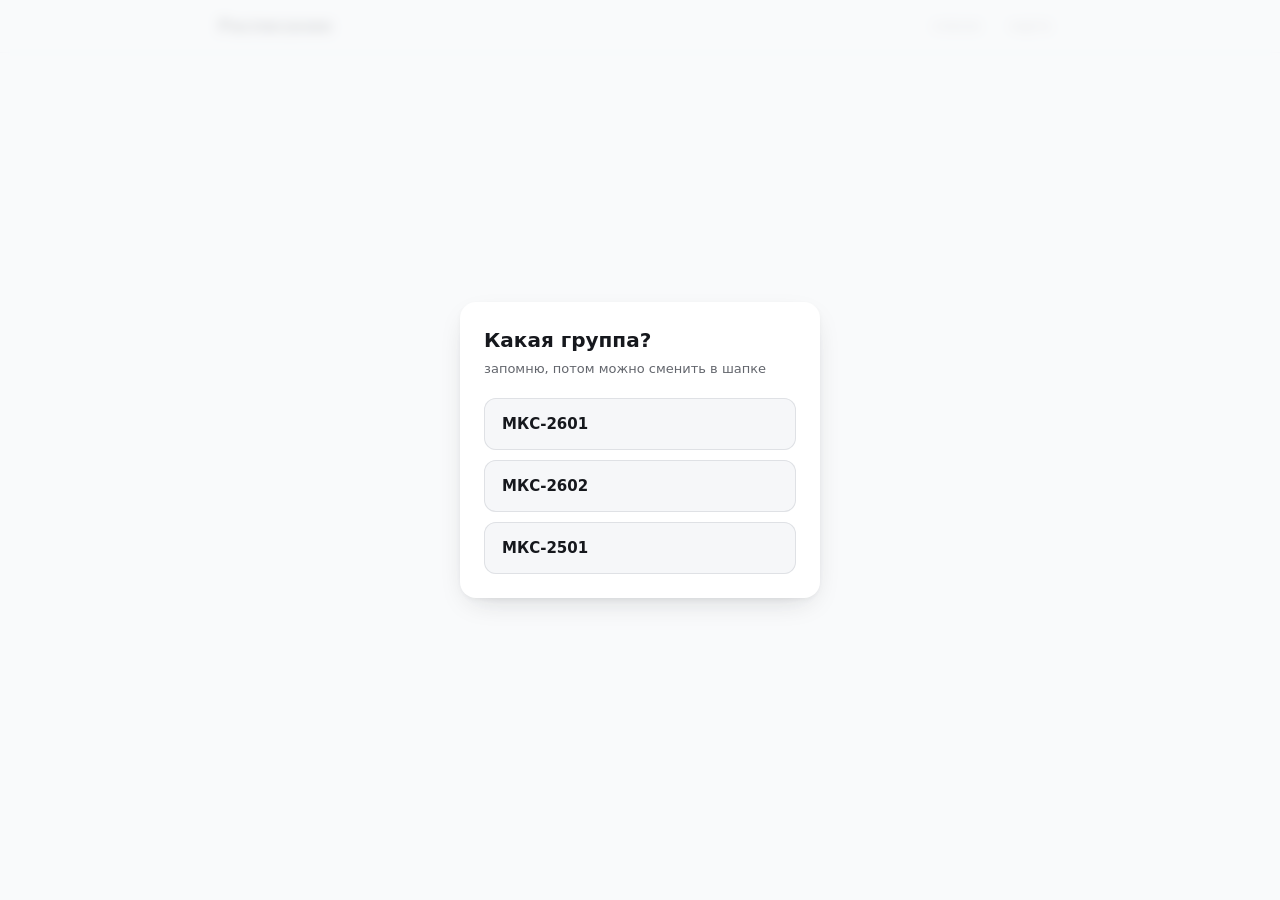
==== commit 67d37aad: "ref: Keep only the schedule and the map" ====
--- a/public/index.html
+++ b/public/index.html
@@ -8,9 +8,8 @@
 <script>
 (function () {
   try {
-    var t = localStorage.getItem("schedule.theme") || "system";
-    if (t === "system") t = matchMedia("(prefers-color-scheme: dark)").matches ? "dark" : "light";
-    document.documentElement.dataset.theme = t;
+    document.documentElement.dataset.theme =
+      matchMedia("(prefers-color-scheme: dark)").matches ? "dark" : "light";
   } catch (e) {}
 })();
 </script>
@@ -28,22 +27,14 @@
 
 <header class="head">
   <div class="head__row">
-    <div class="head__heading">
-      <h1 class="head__title" id="title">Расписание</h1>
-      <p class="head__sub" id="subtitle"></p>
-    </div>
+    <h1 class="head__title" id="title">Расписание</h1>
     <div class="head__actions">
       <select class="head__group" id="groupPick" title="Группа" hidden></select>
       <button class="head__btn" id="viewToggle" title="Сетка или список">список</button>
-      <button class="head__btn" id="ics" title="Скачать .ics для Google Календаря">календарь</button>
       <button class="head__btn" id="openMap" title="Карта корпуса">карта</button>
-      <button class="head__btn" id="themeToggle" title="Тема" aria-label="Тема"></button>
     </div>
   </div>
-  <p class="head__meta" id="meta"></p>
 </header>
-
-<div class="now" id="now" hidden></div>
 
 <nav class="days" id="days"></nav>
 
@@ -62,11 +53,6 @@
   </div>
 </div>
 
-<footer class="foot">
-  <span id="footNote"></span>
-  <span id="footLinks"><a href="https://yuujiso.github.io/aitumap/" target="_blank" rel="noopener">карта</a></span>
-</footer>
-
 <div class="sheet" id="sheet" hidden>
   <div class="sheet__bar">
     <div class="sheet__room" id="sheetRoom">—</div>
@@ -80,7 +66,6 @@
   <div class="sheet__hint" id="mapHint">колесо — зум, перетаскивание — сдвиг, двойной клик — сброс</div>
 </div>
 
-<script type="module" src="theme.js"></script>
 <script type="module" src="app.js"></script>
 </body>
 </html>
--- a/public/style.css
+++ b/public/style.css
@@ -106,7 +106,7 @@
 }
 body { padding-bottom: 40px; }
 
-::selection { background: color-mix(in oklch, var(--accent) 25%, transparent); }
+::selection { background: color-mix(in oklab, var(--accent) 25%, transparent); }
 
 button { font-family: inherit; }
 
@@ -123,7 +123,7 @@
 
 .head {
   position: sticky; top: 0; z-index: 10;
-  background: color-mix(in oklch, var(--bg) 90%, transparent);
+  background: color-mix(in oklab, var(--bg) 90%, transparent);
   backdrop-filter: blur(12px);
   -webkit-backdrop-filter: blur(12px);
   border-bottom: 1px solid var(--line);
@@ -145,26 +145,6 @@
   white-space: nowrap;
   overflow: hidden;
   text-overflow: ellipsis;
-}
-.head__sub {
-  margin: 0;
-  color: var(--ink-3);
-  font-size: 13px;
-  line-height: 18px;
-  white-space: nowrap;
-  overflow: hidden;
-  text-overflow: ellipsis;
-}
-.head__meta {
-  max-width: 880px;
-  margin: 6px auto 0;
-  padding: 0 18px 8px;
-  color: var(--ink-3);
-  font-size: 12px;
-  line-height: 16px;
-  font-family: var(--font-mono);
-  letter-spacing: .03em;
-  font-variant-numeric: tabular-nums;
 }
 .head__actions {
   display: flex;
@@ -209,26 +189,7 @@
 }
 .head__group:focus-visible { outline: 2px solid var(--accent); outline-offset: 2px; }
 
-/* ============================== next-lesson banner ============================== */
-
-.now {
-  max-width: 880px;
-  margin: 12px auto 0;
-  padding: 10px 16px;
-  background: var(--surface);
-  border-radius: 16px;
-  box-shadow:
-    inset 3px 0 0 var(--accent),
-    inset 0 0 0 1px var(--line),
-    var(--shadow-card);
-  color: var(--ink-2);
-  font-size: 13px;
-  line-height: 18px;
-}
-.now b { color: var(--ink); font-weight: 600; }
-
-/* ============================== day tabs (segmented) ============================== */
-
+/* day tabs: a real segmented control (fit-content, inset ring) */
 .days {
   position: sticky; top: 52px; z-index: 5;
   max-width: 880px;
@@ -238,7 +199,209 @@
   scrollbar-width: none;
 }
 .days::-webkit-scrollbar { display: none; }
-
+.days .segs {
+  display: inline-flex;
+  width: fit-content;
+  max-width: 100%;
+  gap: 2px;
+  background: var(--inset);
+  border-radius: 10px;
+  padding: 2px;
+  box-shadow: inset 0 0 0 1px var(--line);
+}
+.day {
+  border: 0;
+  background: transparent;
+  color: var(--ink-3);
+  border-radius: 8px;
+  padding: 6px 12px;
+  font: inherit;
+  font-size: 13px;
+  line-height: 18px;
+  font-weight: 500;
+  cursor: pointer;
+  white-space: nowrap;
+  position: relative;
+  min-height: 38px;
+  transition: background .15s, color .15s;
+}
+.day:hover { background: var(--hover); color: var(--ink); }
+.day:active { transition-duration: .12s; }
+.day:focus-visible { outline: 2px solid var(--accent); outline-offset: 2px; }
+.day.is-active {
+  background: var(--raised);
+  color: var(--ink);
+  font-weight: 600;
+  box-shadow: inset 0 0 0 1px var(--line);
+}
+[data-theme="light"] .day.is-active { background: var(--surface); }
+.day.is-today::after {
+  content: "";
+  position: absolute;
+  top: 5px;
+  right: 5px;
+  width: 5px;
+  height: 5px;
+  border-radius: 50%;
+  background: var(--accent);
+}
+
+/* ============================== lesson list ============================== */
+
+.list {
+  max-width: 880px;
+  margin: 0 auto;
+  padding: 14px 18px 0;
+  display: flex;
+  flex-direction: column;
+  gap: 8px;
+}
+.lesson {
+  display: grid;
+  grid-template-columns: 62px 1fr;
+  gap: 14px;
+  align-items: start;
+}
+.lesson__time { padding-top: 8px; text-align: right; }
+.lesson__from {
+  font-family: var(--font-mono);
+  font-size: 15px;
+  line-height: 20px;
+  color: var(--ink);
+  font-variant-numeric: tabular-nums;
+}
+.lesson__to {
+  font-family: var(--font-mono);
+  font-size: 12px;
+  line-height: 16px;
+  color: var(--ink-4);
+  font-variant-numeric: tabular-nums;
+}
+.lesson__body {
+  background: var(--surface);
+  border-radius: 16px;
+  padding: 12px 16px;
+  box-shadow: inset 0 0 0 1px var(--line), var(--shadow-card);
+  transition: box-shadow .15s;
+}
+.lesson.is-now .lesson__body {
+  box-shadow: inset 0 0 0 1px var(--accent), var(--shadow-card);
+}
+.lesson__top {
+  display: flex;
+  align-items: center;
+  gap: 10px;
+  justify-content: space-between;
+}
+.lesson__code {
+  font-family: var(--font-mono);
+  color: var(--ink-4);
+  font-size: 12px;
+  line-height: 16px;
+  letter-spacing: .03em;
+  font-variant-numeric: tabular-nums;
+  overflow: hidden;
+  text-overflow: ellipsis;
+  white-space: nowrap;
+}
+.lesson__name {
+  margin: 6px 0 8px;
+  font-size: 15px;
+  line-height: 20px;
+  font-weight: 600;
+  color: var(--ink);
+  line-height: 1.3;
+}
+.lesson__meta {
+  display: flex;
+  flex-wrap: wrap;
+  gap: 4px 16px;
+  color: var(--ink-3);
+  font-size: 13px;
+  line-height: 18px;
+}
+
+/* chips */
+.chip {
+  flex: none;
+  border: 0;
+  font-family: var(--font-mono);
+  font-size: 12px;
+  line-height: 16px;
+  font-variant-numeric: tabular-nums;
+  border-radius: 6px;
+  padding: 4px 9px;
+  white-space: nowrap;
+}
+.chip--room {
+  background: color-mix(in oklab, var(--accent) 14%, transparent);
+  color: var(--accent-ink);
+  cursor: pointer;
+  transition: background .15s;
+}
+.chip--room:hover { background: color-mix(in oklab, var(--accent) 22%, transparent); }
+.chip--online {
+  background: color-mix(in oklab, var(--blue) 14%, transparent);
+  color: var(--blue);
+}
+.chip--far {
+  background: transparent;
+  color: var(--ink-3);
+  box-shadow: inset 0 0 0 1px var(--line);
+  border: 1px dashed var(--line);
+}
+
+.empty { color: var(--ink-3); padding: 30px 0; text-align: center; }
+
+/* ============================== map sheet ============================== */
+
+.sheet {
+  position: fixed;
+  inset: 0;
+  z-index: 20;
+  background: var(--bg);
+  display: flex;
+  flex-direction: column;
+}
+.sheet[hidden] { display: none; }
+
+.sheet__bar {
+  display: flex;
+  align-items: center;
+  gap: 12px;
+  padding: 12px 16px 8px;
+}
+.sheet__room {
+  font-family: var(--font-mono);
+  font-size: 15px;
+  line-height: 20px;
+  font-weight: 600;
+  color: var(--accent-ink);
+  font-variant-numeric: tabular-nums;
+}
+.sheet__close {
+  margin-left: auto;
+  border: 0;
+  background: transparent;
+  color: var(--ink-3);
+  font-size: 26px;
+  line-height: 1;
+  cursor: pointer;
+  padding: 0 4px;
+  border-radius: 8px;
+  transition: background .15s, color .15s;
+}
+.sheet__close:hover { background: var(--hover); color: var(--ink); }
+.sheet__close:focus-visible { outline: 2px solid var(--accent); outline-offset: 2px; }
+
+.sheet__segs {
+  display: flex;
+  gap: 10px;
+  flex-wrap: wrap;
+  padding: 0 16px 12px;
+  border-bottom: 1px solid var(--line);
+}
+/* segmented control for map blocks/floors */
 .segs {
   display: inline-flex;
   gap: 2px;
@@ -272,188 +435,6 @@
   box-shadow: inset 0 0 0 1px var(--line);
 }
 [data-theme="light"] .seg.is-active { background: var(--surface); }
-
-/* today dot: 5px accent */
-.day.is-today::after {
-  content: "";
-  position: absolute;
-  top: 4px;
-  right: 5px;
-  width: 5px;
-  height: 5px;
-  border-radius: 50%;
-  background: var(--accent);
-}
-
-/* ============================== lesson list ============================== */
-
-.list {
-  max-width: 880px;
-  margin: 0 auto;
-  padding: 14px 18px 0;
-  display: flex;
-  flex-direction: column;
-  gap: 8px;
-}
-.lesson {
-  display: grid;
-  grid-template-columns: 62px 1fr;
-  gap: 14px;
-  align-items: start;
-}
-.lesson__time { padding-top: 8px; text-align: right; }
-.lesson__from {
-  font-family: var(--font-mono);
-  font-size: 15px;
-  line-height: 20px;
-  color: var(--ink);
-  font-variant-numeric: tabular-nums;
-}
-.lesson__to {
-  font-family: var(--font-mono);
-  font-size: 12px;
-  line-height: 16px;
-  color: var(--ink-4);
-  font-variant-numeric: tabular-nums;
-}
-.lesson__body {
-  background: var(--surface);
-  border-radius: 16px;
-  padding: 12px 16px;
-  box-shadow: inset 0 0 0 1px var(--line), var(--shadow-card);
-  transition: box-shadow .15s;
-}
-.lesson.is-now .lesson__body {
-  box-shadow: inset 0 0 0 1px var(--accent), var(--shadow-card);
-}
-.lesson__top {
-  display: flex;
-  align-items: center;
-  gap: 10px;
-  justify-content: space-between;
-}
-.lesson__code {
-  font-family: var(--font-mono);
-  color: var(--ink-4);
-  font-size: 12px;
-  line-height: 16px;
-  letter-spacing: .03em;
-  font-variant-numeric: tabular-nums;
-  overflow: hidden;
-  text-overflow: ellipsis;
-  white-space: nowrap;
-}
-.lesson__name {
-  margin: 6px 0 8px;
-  font-size: 15px;
-  line-height: 20px;
-  font-weight: 600;
-  color: var(--ink);
-  line-height: 1.3;
-}
-.lesson__meta {
-  display: flex;
-  flex-wrap: wrap;
-  gap: 4px 16px;
-  color: var(--ink-3);
-  font-size: 13px;
-  line-height: 18px;
-}
-
-/* chips */
-.chip {
-  flex: none;
-  border: 0;
-  font-family: var(--font-mono);
-  font-size: 12px;
-  line-height: 16px;
-  font-variant-numeric: tabular-nums;
-  border-radius: 6px;
-  padding: 4px 9px;
-  white-space: nowrap;
-}
-.chip--room {
-  background: color-mix(in oklch, var(--accent) 14%, transparent);
-  color: var(--accent-ink);
-  cursor: pointer;
-  transition: background .15s;
-}
-.chip--room:hover { background: color-mix(in oklch, var(--accent) 22%, transparent); }
-.chip--online {
-  background: color-mix(in oklch, var(--blue) 14%, transparent);
-  color: var(--blue);
-}
-.chip--far {
-  background: transparent;
-  color: var(--ink-3);
-  box-shadow: inset 0 0 0 1px var(--line);
-  border: 1px dashed var(--line);
-}
-
-.empty { color: var(--ink-3); padding: 30px 0; text-align: center; }
-
-.foot {
-  max-width: 880px;
-  margin: 26px auto 0;
-  padding: 0 18px;
-  display: flex;
-  justify-content: space-between;
-  gap: 12px;
-  color: var(--ink-4);
-  font-size: 12px;
-  line-height: 16px;
-  font-variant-numeric: tabular-nums;
-}
-.foot a { color: var(--ink-3); }
-
-/* ============================== map sheet ============================== */
-
-.sheet {
-  position: fixed;
-  inset: 0;
-  z-index: 20;
-  background: var(--bg);
-  display: flex;
-  flex-direction: column;
-}
-.sheet[hidden] { display: none; }
-
-.sheet__bar {
-  display: flex;
-  align-items: center;
-  gap: 12px;
-  padding: 12px 16px 8px;
-}
-.sheet__room {
-  font-family: var(--font-mono);
-  font-size: 15px;
-  line-height: 20px;
-  font-weight: 600;
-  color: var(--accent-ink);
-  font-variant-numeric: tabular-nums;
-}
-.sheet__close {
-  margin-left: auto;
-  border: 0;
-  background: transparent;
-  color: var(--ink-3);
-  font-size: 26px;
-  line-height: 1;
-  cursor: pointer;
-  padding: 0 4px;
-  border-radius: 8px;
-  transition: background .15s, color .15s;
-}
-.sheet__close:hover { background: var(--hover); color: var(--ink); }
-.sheet__close:focus-visible { outline: 2px solid var(--accent); outline-offset: 2px; }
-
-.sheet__segs {
-  display: flex;
-  gap: 10px;
-  flex-wrap: wrap;
-  padding: 0 16px 12px;
-  border-bottom: 1px solid var(--line);
-}
 .sheet__map { flex: 1; min-height: 0; overflow: hidden; touch-action: none; }
 .sheet__map svg { width: 100%; height: 100%; display: block; cursor: grab; }
 .sheet__map svg.is-panning { cursor: grabbing; }
@@ -524,8 +505,8 @@
 
 /* pin */
 .pin { pointer-events: none; }
-.pin__body { fill: var(--warn); stroke: color-mix(in oklch, var(--warn) 40%, oklch(0% 0 0)); stroke-width: .7; }
-.pin__dot { fill: color-mix(in oklch, var(--warn) 25%, oklch(0% 0 0)); }
+.pin__body { fill: var(--warn); stroke: color-mix(in oklab, var(--warn) 40%, oklch(0% 0 0)); stroke-width: .7; }
+.pin__dot { fill: color-mix(in oklab, var(--warn) 25%, oklch(0% 0 0)); }
 .pin__pulse { fill: var(--warn); opacity: .35; transform-origin: 0 0; animation: pulse 1.8s ease-out infinite; }
 @keyframes pulse {
   0% { transform: scale(.5); opacity: .5; }
@@ -533,26 +514,6 @@
   100% { transform: scale(2.6); opacity: 0; }
 }
 @media (prefers-reduced-motion: reduce) { .pin__pulse { animation: none; } }
-
-/* light theme map variables */
-[data-theme="light"] {
-  --map-bg: oklch(96% .003 265);
-  --map-line: oklch(85% .005 265);
-  --map-wall-fill: oklch(97% .002 265);
-  --map-wall-stroke: oklch(80% .006 265);
-  --map-room-fill: oklch(96% .003 265);
-  --map-room-stroke: var(--line);
-  --map-room-text: var(--ink-4);
-  --map-service-fill: oklch(97.5% .002 265);
-  --map-service-stroke: oklch(85% .005 265);
-  --map-service-text: var(--ink-4);
-  --map-void: var(--bg);
-  --map-void-stroke: oklch(90% .004 265);
-  --map-icon-accent: color-mix(in oklch, var(--blue) 30%, transparent);
-  --map-icon-green: color-mix(in oklch, oklch(60% .12 165) 30%, transparent);
-  --map-icon-ink: var(--ink-4);
-  --map-label: var(--ink-4);
-}
 
 /* dark map theme: keep the current dark hexes */
 :root {
@@ -574,6 +535,26 @@
   --map-label: #3d414a;
 }
 
+/* light map overrides: same specificity as :root, so they must come after it */
+[data-theme="light"] {
+  --map-bg: oklch(96% .003 265);
+  --map-line: oklch(85% .005 265);
+  --map-wall-fill: oklch(97% .002 265);
+  --map-wall-stroke: oklch(80% .006 265);
+  --map-room-fill: var(--surface);
+  --map-room-stroke: var(--line);
+  --map-room-text: var(--ink-3);
+  --map-service-fill: oklch(97.5% .002 265);
+  --map-service-stroke: oklch(85% .005 265);
+  --map-service-text: var(--ink-4);
+  --map-void: var(--bg);
+  --map-void-stroke: oklch(90% .004 265);
+  --map-icon-accent: color-mix(in oklab, var(--blue) 30%, transparent);
+  --map-icon-green: color-mix(in oklab, oklch(60% .12 165) 30%, transparent);
+  --map-icon-ink: var(--ink-4);
+  --map-label: oklch(80% .006 265);
+}
+
 /* ============================== group gate ============================== */
 
 .gate {
@@ -584,7 +565,7 @@
   align-items: center;
   justify-content: center;
   padding: 24px;
-  background: color-mix(in oklch, var(--bg) 88%, transparent);
+  background: color-mix(in oklab, var(--bg) 88%, transparent);
   backdrop-filter: blur(6px);
 }
 .gate[hidden] { display: none; }
@@ -689,8 +670,13 @@
 
 @media (max-width: 560px) {
   .head__row { flex-wrap: wrap; }
-  .head__actions { width: 100%; justify-content: flex-start; }
-  .head__group { flex: 1 1 auto; }
+  /* One row, no wrapping. The group select never gives up width (a clipped
+     group name is useless); the text buttons shrink instead, eating into their
+     own padding while the label stays centred. */
+  .head__actions { flex-wrap: nowrap; }
+  .head__group { flex: none; }
+  .head__btn { padding: 6px 10px; font-size: 12.5px; min-height: 36px; }
+  .head__actions .head__btn { min-width: 0; justify-content: center; }
   .chip { padding: 7px 11px; }
   .sheet__segs { gap: 8px; }
   .seg { padding: 8px 12px; }
@@ -752,8 +738,8 @@
   border: 0;
   border-radius: 8px;
   padding: 6px 7px;
-  background: color-mix(in oklch, var(--accent) 12%, var(--surface));
-  box-shadow: inset 2px 0 0 var(--accent), inset 0 0 0 1px color-mix(in oklch, var(--line) 50%, transparent);
+  background: color-mix(in oklab, var(--accent) 12%, var(--surface));
+  box-shadow: inset 2px 0 0 var(--accent), inset 0 0 0 1px color-mix(in oklab, var(--line) 50%, transparent);
   color: var(--ink);
   font: inherit;
   text-align: left;
@@ -762,14 +748,14 @@
   transition: background .15s;
 }
 .g__cell:hover {
-  background: color-mix(in oklch, var(--accent) 20%, var(--surface));
+  background: color-mix(in oklab, var(--accent) 20%, var(--surface));
 }
 .g__cell.is-online {
-  background: color-mix(in oklch, var(--blue) 12%, var(--surface));
-  box-shadow: inset 2px 0 0 var(--blue), inset 0 0 0 1px color-mix(in oklch, var(--line) 50%, transparent);
+  background: color-mix(in oklab, var(--blue) 12%, var(--surface));
+  box-shadow: inset 2px 0 0 var(--blue), inset 0 0 0 1px color-mix(in oklab, var(--line) 50%, transparent);
 }
 .g__cell.is-online:hover {
-  background: color-mix(in oklch, var(--blue) 20%, var(--surface));
+  background: color-mix(in oklab, var(--blue) 20%, var(--surface));
 }
 .g__cell.is-now {
   outline: 2px solid var(--warn);
@@ -850,13 +836,11 @@
 }
 @media (min-width: 561px) { .det { align-items: center; } }
 
-/* display:flex beats the hidden attribute, same trap as the map sheet. */
-.days[hidden] { display: none; }
+/* display:flex/grid beats the hidden attribute, same trap as the map sheet. */
+.list[hidden], .grid[hidden], .days[hidden] { display: none !important; }
 
 @media (max-width: 560px) {
-  .head__row { flex-wrap: wrap; height: auto; min-height: 52px; padding-top: 8px; padding-bottom: 8px; }
-  .head__btn { padding: 7px 11px; font-size: 12.5px; }
-  .head__group { padding: 7px 8px; font-size: 12.5px; }
+  .head__row { height: auto; min-height: 52px; padding-top: 8px; padding-bottom: 8px; }
   .days { top: auto; }
   .grid { grid-auto-rows: 48px; }
 }
